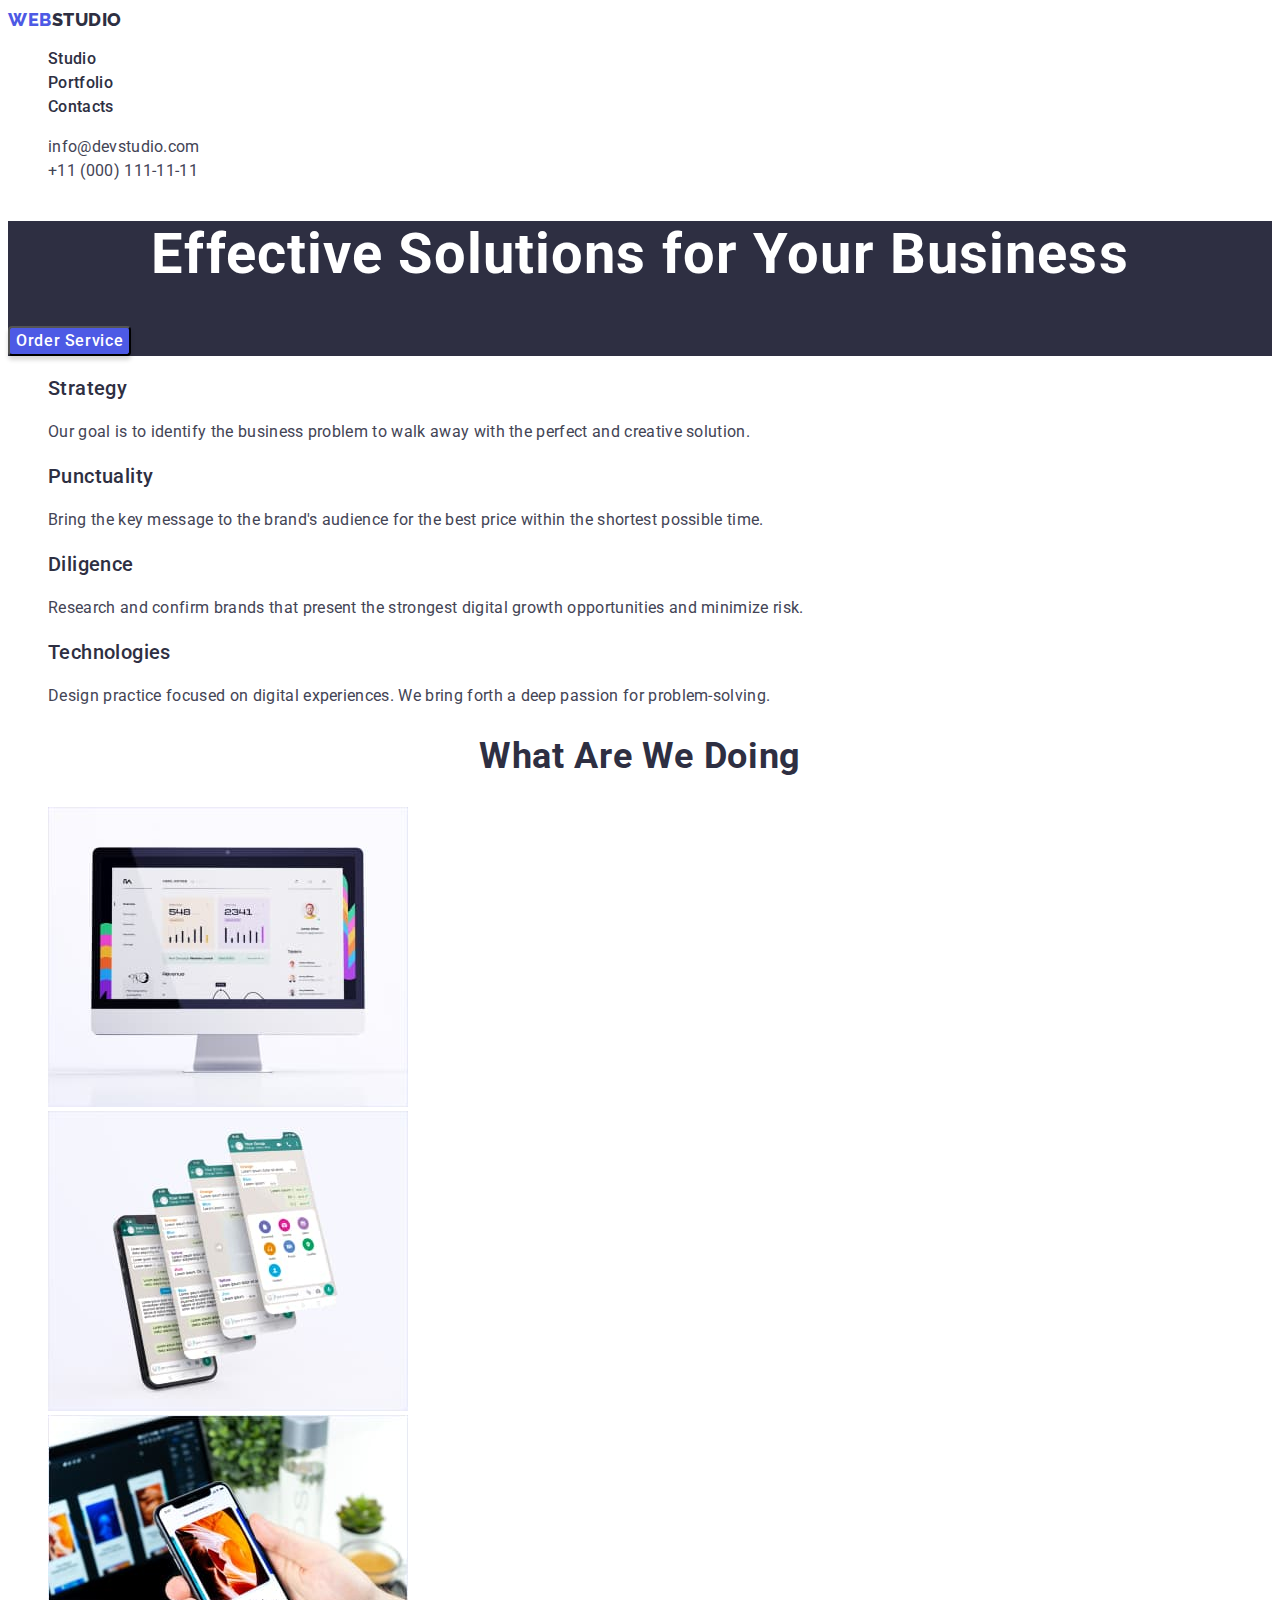
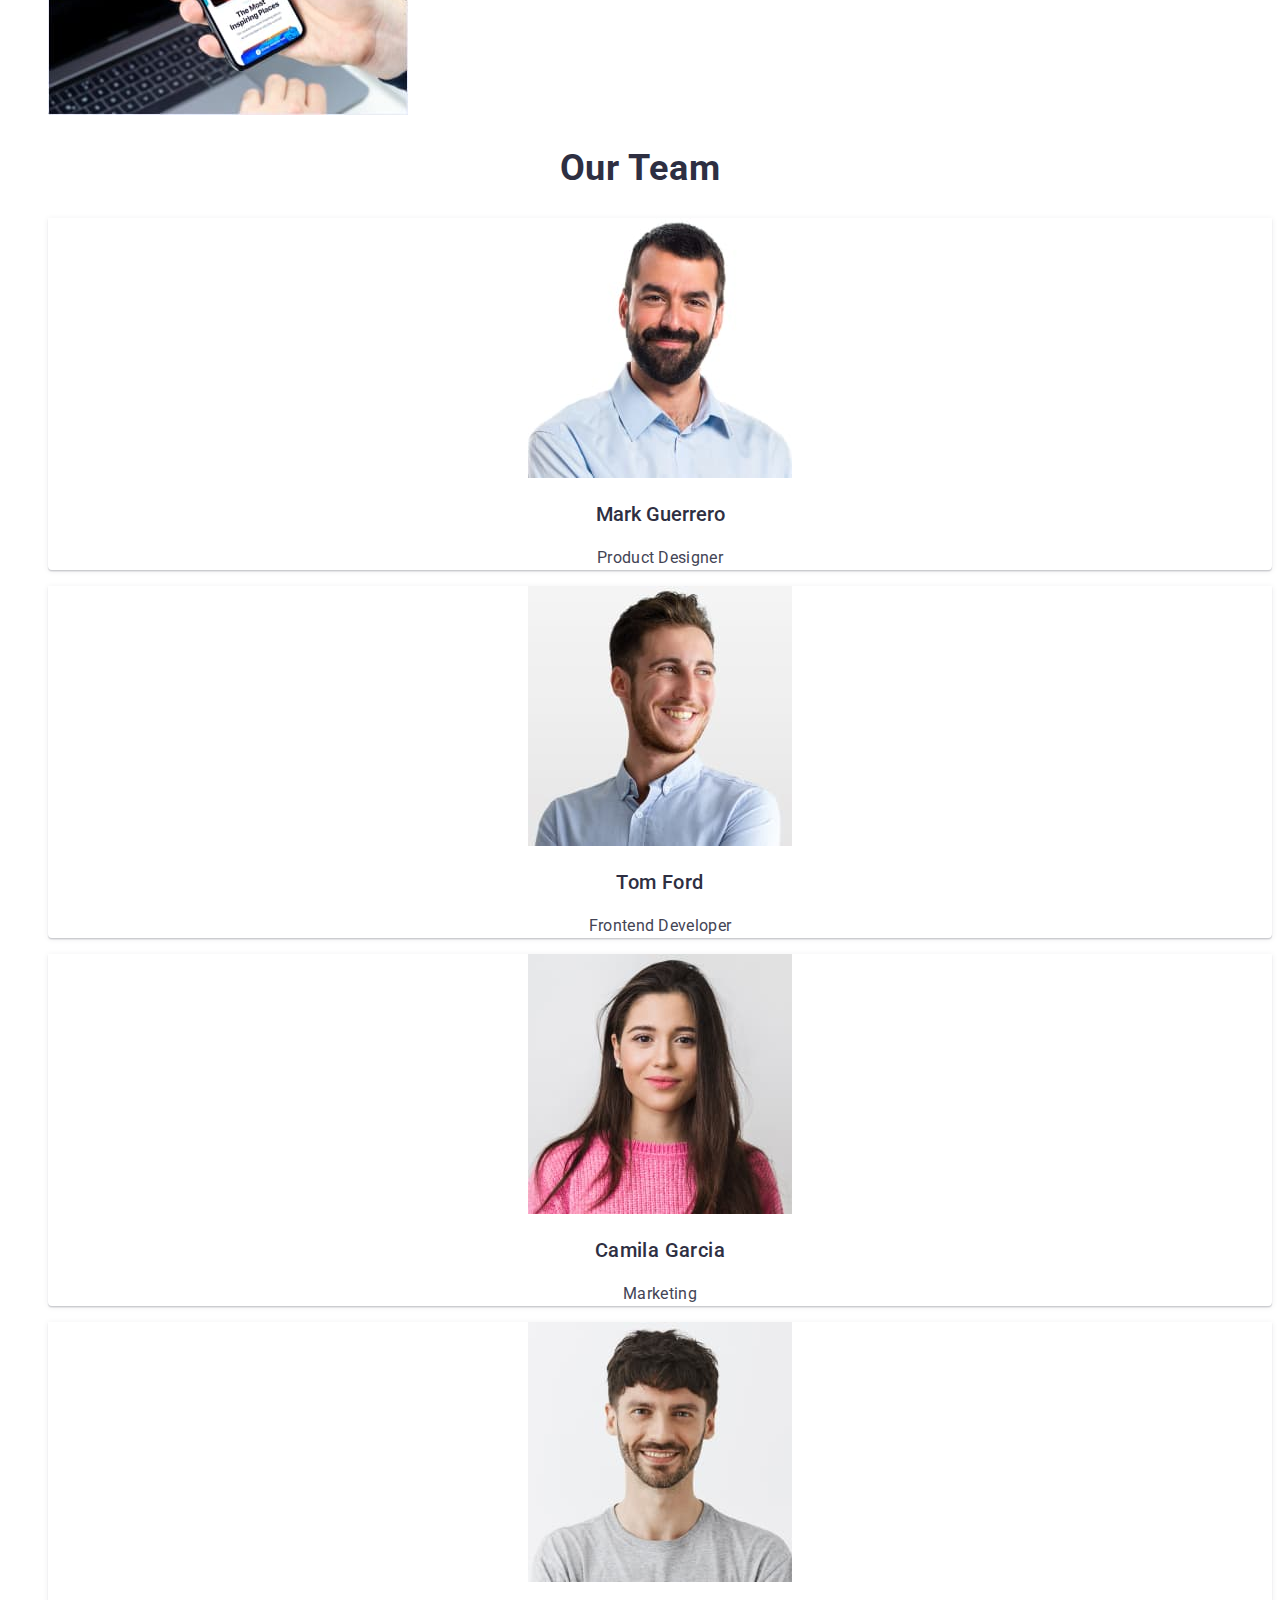
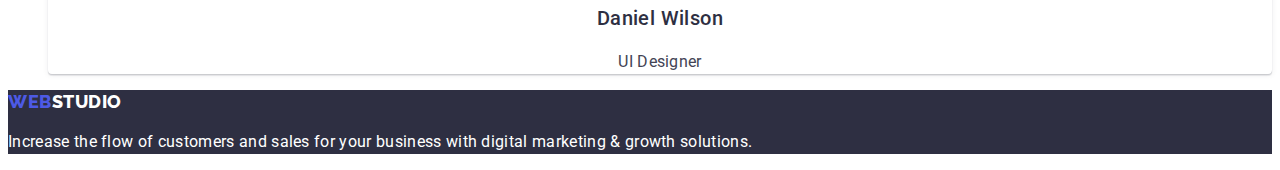
==== index.html @ 8fcc8de2 "Initial commit" ====
<!DOCTYPE html>
<html lang="en">
  <head>
    <meta charset="UTF-8" />
    <meta http-equiv="X-UA-Compatible" content="IE=edge" />
    <meta name="viewport" content="width=device-width, initial-scale=1.0" />
    <title>web-studia</title>
    <link rel="preconnect" href="https://fonts.googleapis.com" />
    <link rel="preconnect" href="https://fonts.gstatic.com" crossorigin />
    <link rel="preconnect" href="https://fonts.googleapis.com" />
    <link rel="preconnect" href="https://fonts.gstatic.com" crossorigin />
    <link
      href="https://fonts.googleapis.com/css2?family=Montserrat:wght@400;700&family=Open+Sans:ital@1&family=Raleway:wght@800&family=Roboto:wght@400;500;700&display=swap"
      rel="stylesheet"
    />
    <link rel="stylesheet" href="./css/styles.css" />
  </head>
  <body>
    <header class="header">
      <nav class="header-navigation">
        <a href="./portfolio.html" class="logo link"
          >Web<span class="second-logo link">Studio</span>
        </a>
        <ul class="header-list list">
          <li class="header-item">
            <a href="" class="header-link link">Studio</a>
          </li>
          <li class="header-item">
            <a href="" class="header-link link">Portfolio</a>
          </li>
          <li class="header-item">
            <a href="" class="header-link link">Contacts</a>
          </li>
        </ul>
      </nav>
      <address class="header-address">
        <ul class="header-list list">
          <li>
            <a href="mailto:info@devstudio.com" class="header-email link"
              >info@devstudio.com</a
            >
          </li>
          <li>
            <a href="tel:+110001111111" class="header-tel link"
              >+11 (000) 111-11-11</a
            >
          </li>
        </ul>
      </address>
    </header>
    <main>
      <!-- Hero-section -->
      <section class="hero">
        <h1 class="hero-efectiv-sol">Effective Solutions for Your Business</h1>
        <button type="button" class="hero-btn">Order Service</button>
      </section>
      <!-- /Hero-section -->

      <!-- Section-about -->
      <section class="about">
        <ul class="about list">
          <li class="about-item">
            <h3 class="about-title">Strategy</h3>
            <p class="about-text">
              Our goal is to identify the business problem to walk away with the
              perfect and creative solution.
            </p>
          </li>
          <li class="about-item">
            <h3 class="about-title">Punctuality</h3>
            <p class="about-text">
              Bring the key message to the brand's audience for the best price
              within the shortest possible time.
            </p>
          </li>
          <li class="about-item">
            <h3 class="about-title">Diligence</h3>
            <p class="about-text">
              Research and confirm brands that present the strongest digital
              growth opportunities and minimize risk.
            </p>
          </li>
          <li class="about-item">
            <h3 class="about-title">Technologies</h3>
            <p class="about-text">
              Design practice focused on digital experiences. We bring forth a
              deep passion for problem-solving.
            </p>
          </li>
        </ul>
      </section>
      <!-- /Section-about -->

      <!-- Section-doing-->
      <section class="section-doing">
        <h2 class="section-doing-doing">What are we doing</h2>
        <ul class="section-doing list">
          <li>
            <img
              src="./images/about-img-1.jpg.jpg"
              alt="site"
              width="360"
              height="300"
            />
          </li>
          <li>
            <img
              src="./images/about-img-3.jpg.jpg"
              alt="what are we doing"
              width="360"
              height="300"
            />
          </li>
          <li>
            <img
              src="./images/about-img-2.jpg.jpg"
              alt="what are we doing"
              width="360"
              height="300"
            />
          </li>
        </ul>
      </section>
      <!-- /Section-doing -->

      <!-- Section-Our team -->
      <section class="Our-team">
        <h2 class="our-tam-team">Our Team</h2>
        <ul class="Our-team list">
          <li class="our-team-background">
            <img
              src="./images/about-img-4.jpg.jpg"
              alt="our team"
              width="264"
            />
            <h3 class="our-team-name-first">Mark Guerrero</h3>
            <p class="our-team-job">Product Designer</p>
          </li>
          <li class="our-team-background">
            <img
              src="./images/about-img-5.jpg.jpg"
              alt="our team"
              width="264"
            />
            <h3 class="our-team-name-sec">Tom Ford</h3>
            <p class="our-team-job">Frontend Developer</p>
          </li>
          <li class="our-team-background">
            <img
              src="./images/about-img-6.jpg.jpg"
              alt="our team"
              width="264"
            />
            <h3 class="our-team-name-third">Camila Garcia</h3>
            <p class="our-team-job">Marketing</p>
          </li>
          <li class="our-team-background">
            <img
              src="./images/about-img-7.jpg.jpg"
              alt="our team"
              width="264"
            />
            <h3 class="our-team-name-vier">Daniel Wilson</h3>
            <p class="our-team-job">UI Designer</p>
          </li>
        </ul>
      </section>
      <!-- /Section-Our team -->
    </main>
    <!-- Section-last -->
    <footer class="section-last">
      <a href="./portfolio.html" class="logo link"
        >Web<span class="second-logoSecc link">Studio</span>
      </a>
      <p class="section-last-last">
        Increase the flow of customers and sales for your business with digital
        marketing & growth solutions.
      </p>
    </footer>
    <!-- /Section-last -->
  </body>
</html>
---- css/styles.css ----
/* @font-face {
  font-family: "Open Sans";
  src: url(../fonts/OpenSans-Regular.ttf);
}
@font-face {
  font-family: "Open Sans Bold";
  src: url(../fonts/OpenSans-Bold.ttf); */
.element.style {
  font-style: normal;
}
body {
  font-family: "Roboto", "Helvetica Neue", "Verdana", "Tahoma", sans-serif;
}
:root {
  --main-title-color: #ffffff;
  --main-title-color2: #434455;
  --main-title-color3: #4d5ae5;
  --main-title-color4: #2e2f42;
  --main-title-color5: #404bbf;
}
.list {
  list-style: none;
}
.link {
  text-decoration: none;
}
/* Header */
.header-address {
  font-style: normal;
}
.header {
}
.header-navigation {
}
.link {
  text-decoration: none;
}
.logo {
  font-family: "Raleway";

  font-weight: 800;
  font-size: 18px;
  line-height: 1.3;
  letter-spacing: 0.03em;
  text-transform: uppercase;

  color: var(--main-title-color3);
}
.second-logo {
  color: var(--main-title-color4);
}

.header-list {
}
.header-item {
}
.header-link {
  font-weight: 500;
  font-size: 16px;
  line-height: 1.5;
  letter-spacing: 0.02em;
  color: var(--main-title-color4);
}
.header-link:hover,
.header-link:focus {
  color: var(--main-title-color3);
}

.header-email {
  font-size: 16px;
  line-height: 1.5;

  letter-spacing: 0.02em;
  color: var(--main-title-color2);
}
.header-tel {
  font-size: 16px;
  line-height: 1.5;

  letter-spacing: 0.02em;

  color: var(--main-title-color2);
}
.header-email:hover,
.header-tel:hover,
.header-email:focus,
.header-tel:focus {
  color: var(--main-title-color3);
}
/* Header */
/* hero*/
.hero {
  background-color: var(--main-title-color4);
}
.hero-efectiv-sol {
  font-size: 56px;
  line-height: 1.2;
  text-align: center;
  letter-spacing: 0.02em;
  color: var(--main-title-color);
}
.hero-btn {
  font-family: "Roboto";
  font-weight: 500;
  font-size: 16px;
  line-height: 1.5;

  align-items: center;
  letter-spacing: 0.04em;
  color: var(--main-title-color);
  background: var(--main-title-color3);
  box-shadow: 0px 4px 4px rgba(0, 0, 0, 0.15);
  border-radius: 4px;
}
.hero-btn:focus,
.hero-btn:hover {
  color: var(--main-title-color5);
}
/* section about */
.about {
  list-style: none;
}
.about-hidden {
}
.about-list {
}
.about-item {
}
.about-title {
  font-weight: 500;
  font-size: 20px;
  line-height: 1.2;
  letter-spacing: 0.02em;
  color: var(--main-title-color4);
}
.about-text {
  font-size: 16px;
  line-height: 1.5;
  letter-spacing: 0.02em;
  color: var(--main-title-color2);
}
/*section about*/
/* section doing */
.section-doing {
}
.section-doing-doing {
  text-align: center;
  font-size: 36px;
  line-height: 1.1;
  letter-spacing: 0.02em;
  color: var(--main-title-color4);
  text-transform: capitalize;
}

/* section doing */

/* section Our team */
.Our-team {
}
.our-team-background {
  text-align: center;
  background-color: var(--main-title-color);
  background: var(--main-title-color);
  box-shadow: 0px 1px 6px rgba(46, 47, 66, 0.08),
    0px 1px 1px rgba(46, 47, 66, 0.16), 0px 2px 1px rgba(46, 47, 66, 0.08);
  border-radius: 0px 0px 4px 4px;
}
.our-tam-team {
  text-align: center;
  font-size: 36px;
  line-height: 1.1;
  letter-spacing: 0.02em;
  text-transform: capitalize;

  color: var(--main-title-color4);
}
.our-team-name-sec {
  font-weight: 500;
  font-size: 20px;
  line-height: 1.2;
  letter-spacing: 0.02em;
  color: var(--main-title-color4);
}
.our-team-name-third {
  font-weight: 500;
  font-size: 20px;
  line-height: 1.2;
  letter-spacing: 0.02em;
  color: var(--main-title-color4);
}
.our-team-name-vier {
  font-weight: 500;
  font-size: 20px;
  line-height: 1.2;
  letter-spacing: 0.02em;
  color: var(--main-title-color4);
}

.our-team-name-first {
  font-weight: 500;
  font-size: 20px;
  line-height: 1.2;
  color: var(--main-title-color4);
}
.our-team-job {
  font-size: 16px;
  line-height: 1.5;
  letter-spacing: 0.02em;

  color: var(--main-title-color2);
}
/* sectoin Our team */

/* section last */
.section-last {
  background-color: var(--main-title-color4);
}

.section-last-last {
  font-size: 16px;
  line-height: 1.5;

  letter-spacing: 0.02em;

  color: var(--main-title-color);
}
.logoSec {
  font-weight: 800;
  font-size: 18px;
  line-height: 1.17;
  letter-spacing: 0.03em;
  text-transform: uppercase;
  color: var(--main-title-color3);
}

.link {
  text-decoration: none;
}
.second-logoSecc {
  color: var(--main-title-color);
}
/* section last */

/* 2 етап */
.element.style {
  font-style: normal;
}

.link2 {
  text-decoration: none;
}
.list2 {
  list-style: none;
}

/* Header */
.logovier {
  font-family: "Raleway";
  font-weight: 800;
  font-size: 18px;
  line-height: 1.3;
  letter-spacing: 0.03em;
  text-transform: uppercase;
  list-style: none;
  text-decoration: none;
  font-style: normal;

  color: var(--main-title-color3);
}
.header-address {
  font-style: normal;
}
.second-logovier {
  color: var(--main-title-color4);
}

.header-navigationsec {
}

.header-item2 {
}
.header-link2 {
  font-style: normal;
  font-weight: 500;
  font-size: 16px;
  line-height: 1.5;
  color: var(--main-title-color2);
}
.header-link2:hover,
.header-link2:focus {
  color: var(--main-title-color3);
}

.header-emaill {
  font-size: 16px;
  line-height: 1.5;
  color: var(--main-title-color4);
  letter-spacing: 0.02em;
}
.header-emaill:hover,
.header-tell:hover,
.header-emaill:focus,
.header-tell:focus {
  color: var(--main-title-color5);
}
.header-tell {
  font-size: 16px;
  line-height: 1.5;

  letter-spacing: 0.02em;

  color: var(--main-title-color2);
}
.header-emaill:hover,
.header-emaill:focus,
.header-tell:hover,
.header-tell:focus {
  color: var(--main-title-color3);
}

/* Section menu Nav */
.portfolio-menu-Nav-2 {
}
.portfolio-navigation {
}

.portfolio-menu-list {
  font-style: normal;
  font-weight: 500;
  font-size: 16px;
  line-height: 1.5;
  background-color: var(--main-title-color3);
  color: var(--main-title-color);
}
.portfolio-menu-list2 {
  font-style: normal;
  font-weight: 500;
  font-size: 16px;
  line-height: 1.5;
  color: var(--main-title-color3);
}

/* Project */

.Project {
}
.Project-list2 {
  list-style: none;
}
.Project-title {
  font-weight: 500;
  font-size: 20px;
  line-height: 1.2;
  color: var(--main-title-color2);
}
.Project-text {
  font-weight: 400;
  font-size: 16px;
  line-height: 1.5;
  color: var(--main-title-color4);
}
/* /Project */

/* Logo and Text */

.Logo {
  background-color: var(--main-title-color4);
}
.Logo-link {
  font-family: "Raleway";
  font-style: normal;
  text-transform: uppercase;
  list-style: none;
  text-decoration: none;
  font-weight: 800;
  font-size: 18px;
  line-height: 1.17;
  color: var(--main-title-color3);
}
.second-Logo {
  color: var(--main-title-color);
}
.link {
}
.Text {
  font-style: normal;

  font-size: 16px;
  line-height: 1.5;
  color: var(--main-title-color);
}

/* /Logo and Text */
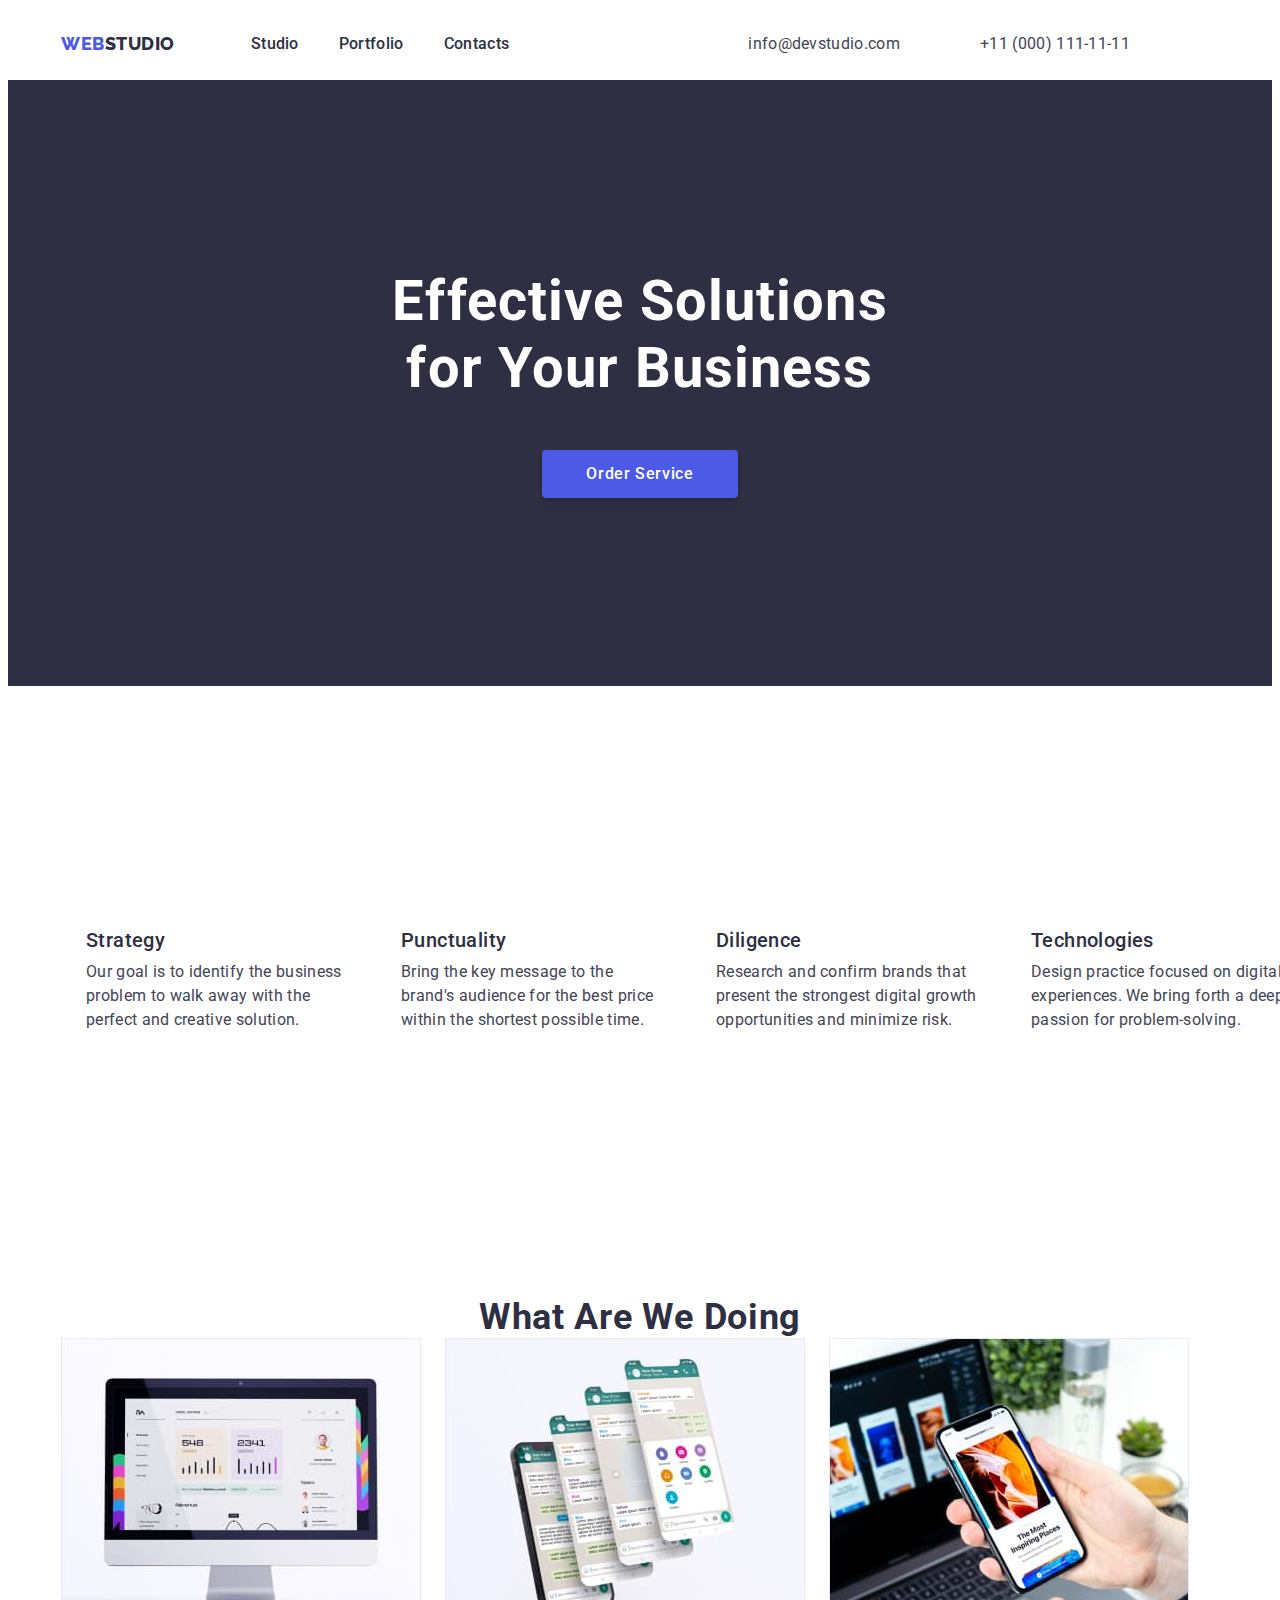
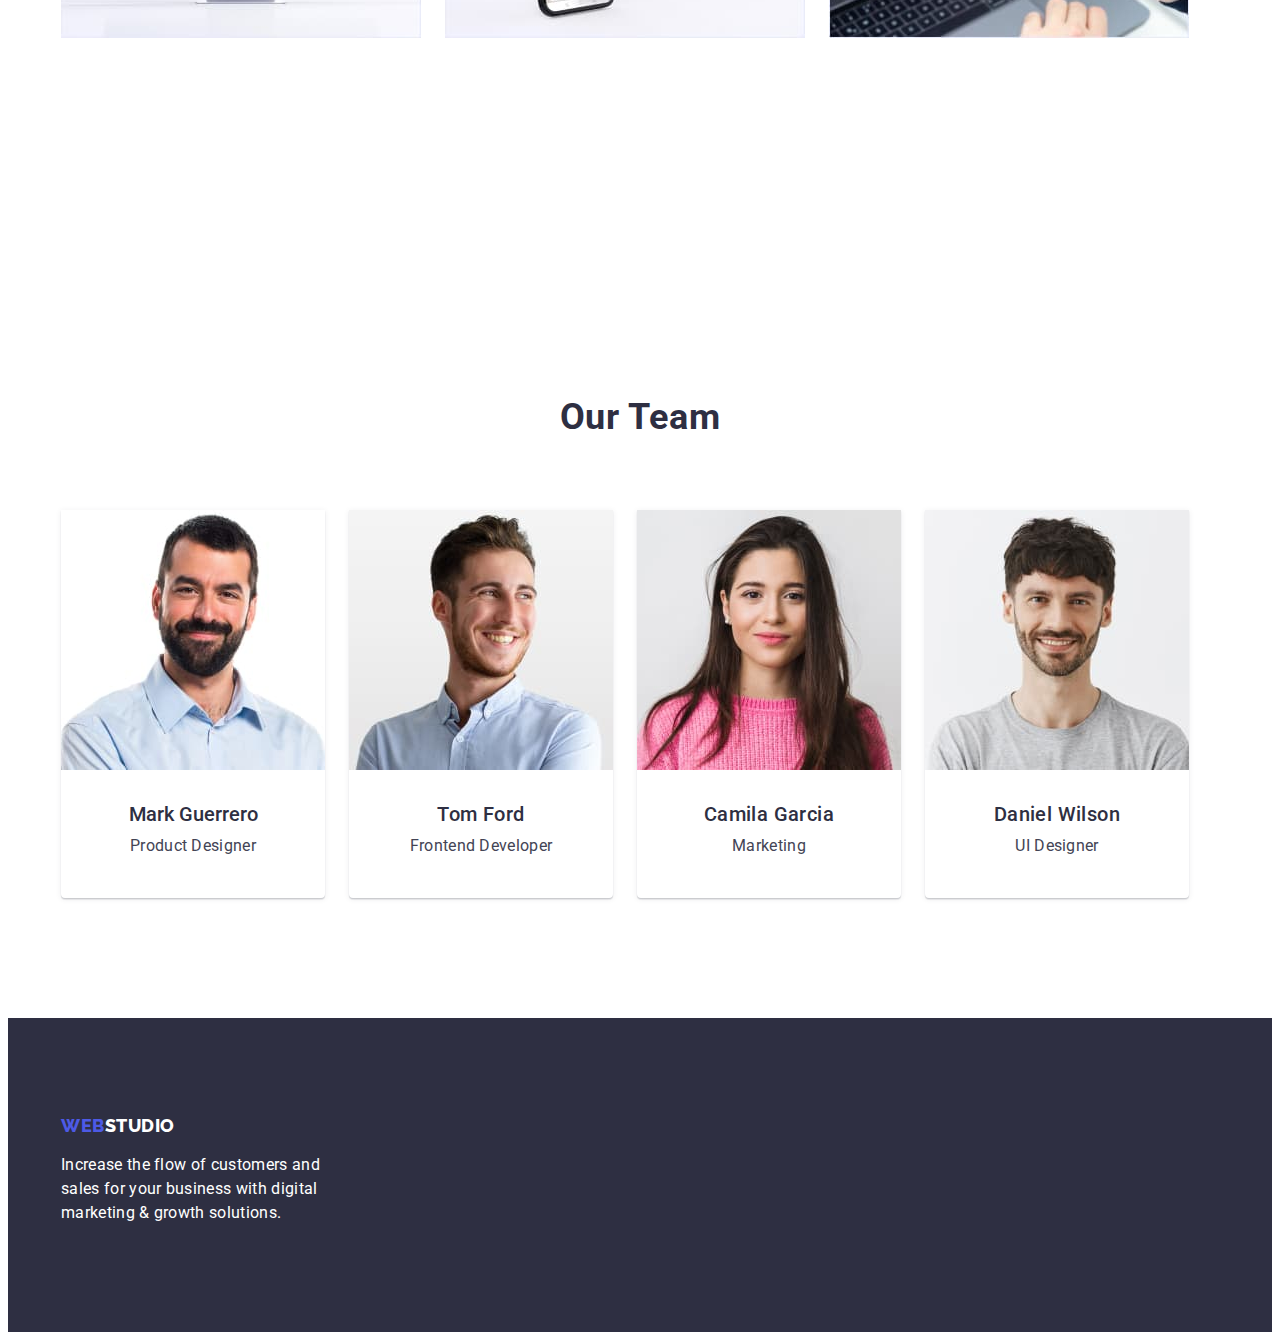
==== commit c3814169: "need to end" ====
--- a/index.html
+++ b/index.html
@@ -5,6 +5,14 @@
     <meta http-equiv="X-UA-Compatible" content="IE=edge" />
     <meta name="viewport" content="width=device-width, initial-scale=1.0" />
     <title>web-studia</title>
+
+    <link
+      rel="stylesheet"
+      href="https://cdnjs.cloudflare.com/ajax/libs/modern-normalize/1.1.0/modern-normalize.min.css"
+      integrity="sha512-wpPYUAdjBVSE4KJnH1VR1HeZfpl1ub8YT/NKx4PuQ5NmX2tKuGu6U/JRp5y+Y8XG2tV+wKQpNHVUX03MfMFn9Q=="
+      crossorigin="anonymous"
+      referrerpolicy="no-referrer"
+    />
     <link rel="preconnect" href="https://fonts.googleapis.com" />
     <link rel="preconnect" href="https://fonts.gstatic.com" crossorigin />
     <link rel="preconnect" href="https://fonts.googleapis.com" />
@@ -17,165 +25,187 @@
   </head>
   <body>
     <header class="header">
-      <nav class="header-navigation">
-        <a href="./portfolio.html" class="logo link"
-          >Web<span class="second-logo link">Studio</span>
-        </a>
-        <ul class="header-list list">
-          <li class="header-item">
-            <a href="" class="header-link link">Studio</a>
-          </li>
-          <li class="header-item">
-            <a href="" class="header-link link">Portfolio</a>
-          </li>
-          <li class="header-item">
-            <a href="" class="header-link link">Contacts</a>
-          </li>
-        </ul>
-      </nav>
-      <address class="header-address">
-        <ul class="header-list list">
-          <li>
-            <a href="mailto:info@devstudio.com" class="header-email link"
-              >info@devstudio.com</a
-            >
-          </li>
-          <li>
-            <a href="tel:+110001111111" class="header-tel link"
-              >+11 (000) 111-11-11</a
-            >
-          </li>
-        </ul>
-      </address>
+      <div class="container header-container">
+        <nav class="header-navigation">
+          <a href="./portfolio.html" class="logo link"
+            >Web<span class="second-logo link">Studio</span>
+          </a>
+          <ul class="header-list list">
+            <li class="header-item">
+              <a href="" class="header-link link">Studio</a>
+            </li>
+            <li class="header-item">
+              <a href="" class="header-link link">Portfolio</a>
+            </li>
+            <li class="header-item">
+              <a href="" class="header-link link">Contacts</a>
+            </li>
+          </ul>
+        </nav>
+        <address class="header-address">
+          <ul class="header-list list">
+            <li>
+              <a href="mailto:info@devstudio.com" class="header-email link"
+                >info@devstudio.com</a
+              >
+            </li>
+            <li>
+              <a href="tel:+110001111111" class="header-tel link"
+                >+11 (000) 111-11-11</a
+              >
+            </li>
+          </ul>
+        </address>
+      </div>
     </header>
     <main>
       <!-- Hero-section -->
       <section class="hero">
-        <h1 class="hero-efectiv-sol">Effective Solutions for Your Business</h1>
-        <button type="button" class="hero-btn">Order Service</button>
+        <div class="container">
+          <h1 class="hero-efectiv-sol">
+            Effective Solutions for Your Business
+          </h1>
+          <button type="button" class="hero-btn">Order Service</button>
+        </div>
       </section>
       <!-- /Hero-section -->
 
       <!-- Section-about -->
       <section class="about">
-        <ul class="about list">
-          <li class="about-item">
-            <h3 class="about-title">Strategy</h3>
-            <p class="about-text">
-              Our goal is to identify the business problem to walk away with the
-              perfect and creative solution.
-            </p>
-          </li>
-          <li class="about-item">
-            <h3 class="about-title">Punctuality</h3>
-            <p class="about-text">
-              Bring the key message to the brand's audience for the best price
-              within the shortest possible time.
-            </p>
-          </li>
-          <li class="about-item">
-            <h3 class="about-title">Diligence</h3>
-            <p class="about-text">
-              Research and confirm brands that present the strongest digital
-              growth opportunities and minimize risk.
-            </p>
-          </li>
-          <li class="about-item">
-            <h3 class="about-title">Technologies</h3>
-            <p class="about-text">
-              Design practice focused on digital experiences. We bring forth a
-              deep passion for problem-solving.
-            </p>
-          </li>
-        </ul>
+        <div class="container">
+          <ul class="about list">
+            <li class="about-item">
+              <h3 class="about-title">Strategy</h3>
+              <p class="about-text">
+                Our goal is to identify the business problem to walk away with
+                the perfect and creative solution.
+              </p>
+            </li>
+            <li class="about-item">
+              <h3 class="about-title">Punctuality</h3>
+              <p class="about-text">
+                Bring the key message to the brand's audience for the best price
+                within the shortest possible time.
+              </p>
+            </li>
+            <li class="about-item">
+              <h3 class="about-title">Diligence</h3>
+              <p class="about-text">
+                Research and confirm brands that present the strongest digital
+                growth opportunities and minimize risk.
+              </p>
+            </li>
+            <li class="about-item">
+              <h3 class="about-title">Technologies</h3>
+              <p class="about-text">
+                Design practice focused on digital experiences. We bring forth a
+                deep passion for problem-solving.
+              </p>
+            </li>
+          </ul>
+        </div>
       </section>
       <!-- /Section-about -->
 
       <!-- Section-doing-->
       <section class="section-doing">
-        <h2 class="section-doing-doing">What are we doing</h2>
-        <ul class="section-doing list">
-          <li>
-            <img
-              src="./images/about-img-1.jpg.jpg"
-              alt="site"
-              width="360"
-              height="300"
-            />
-          </li>
-          <li>
-            <img
-              src="./images/about-img-3.jpg.jpg"
-              alt="what are we doing"
-              width="360"
-              height="300"
-            />
-          </li>
-          <li>
-            <img
-              src="./images/about-img-2.jpg.jpg"
-              alt="what are we doing"
-              width="360"
-              height="300"
-            />
-          </li>
-        </ul>
+        <div class="container">
+          <h2 class="section-doing-doing">What are we doing</h2>
+          <ul class="section-doing list">
+            <li>
+              <img
+                src="./images/about-img-1.jpg.jpg"
+                alt="site"
+                width="360"
+                height="300"
+              />
+            </li>
+            <li>
+              <img
+                src="./images/about-img-3.jpg.jpg"
+                alt="what are we doing"
+                width="360"
+                height="300"
+              />
+            </li>
+            <li>
+              <img
+                src="./images/about-img-2.jpg.jpg"
+                alt="what are we doing"
+                width="360"
+                height="300"
+              />
+            </li>
+          </ul>
+        </div>
       </section>
       <!-- /Section-doing -->
 
       <!-- Section-Our team -->
       <section class="Our-team">
-        <h2 class="our-tam-team">Our Team</h2>
-        <ul class="Our-team list">
-          <li class="our-team-background">
-            <img
-              src="./images/about-img-4.jpg.jpg"
-              alt="our team"
-              width="264"
-            />
-            <h3 class="our-team-name-first">Mark Guerrero</h3>
-            <p class="our-team-job">Product Designer</p>
-          </li>
-          <li class="our-team-background">
-            <img
-              src="./images/about-img-5.jpg.jpg"
-              alt="our team"
-              width="264"
-            />
-            <h3 class="our-team-name-sec">Tom Ford</h3>
-            <p class="our-team-job">Frontend Developer</p>
-          </li>
-          <li class="our-team-background">
-            <img
-              src="./images/about-img-6.jpg.jpg"
-              alt="our team"
-              width="264"
-            />
-            <h3 class="our-team-name-third">Camila Garcia</h3>
-            <p class="our-team-job">Marketing</p>
-          </li>
-          <li class="our-team-background">
-            <img
-              src="./images/about-img-7.jpg.jpg"
-              alt="our team"
-              width="264"
-            />
-            <h3 class="our-team-name-vier">Daniel Wilson</h3>
-            <p class="our-team-job">UI Designer</p>
-          </li>
-        </ul>
+        <div class="container">
+          <h2 class="our-tam-team">Our Team</h2>
+          <ul class="Our-team-list list">
+            <li class="our-team-background">
+              <img
+                src="./images/about-img-4.jpg.jpg"
+                alt="our team"
+                width="264"
+              />
+              <div class="our-team-sizes">
+                <h3 class="our-team-name-first">Mark Guerrero</h3>
+                <p class="our-team-job">Product Designer</p>
+              </div>
+            </li>
+            <li class="our-team-background">
+              <img
+                src="./images/about-img-5.jpg.jpg"
+                alt="our team"
+                width="264"
+              />
+              <div class="our-team-sizes">
+                <h3 class="our-team-name-sec">Tom Ford</h3>
+                <p class="our-team-job">Frontend Developer</p>
+              </div>
+            </li>
+            <li class="our-team-background">
+              <img
+                src="./images/about-img-6.jpg.jpg"
+                alt="our team"
+                width="264"
+              />
+              <div class="our-team-sizes">
+                <h3 class="our-team-name-third">Camila Garcia</h3>
+                <p class="our-team-job">Marketing</p>
+              </div>
+            </li>
+            <li class="our-team-background">
+              <img
+                src="./images/about-img-7.jpg.jpg"
+                alt="our team"
+                width="264"
+              />
+              <div class="our-team-sizes">
+                <h3 class="our-team-name-vier">Daniel Wilson</h3>
+                <p class="our-team-job">UI Designer</p>
+              </div>
+            </li>
+          </ul>
+        </div>
       </section>
       <!-- /Section-Our team -->
     </main>
     <!-- Section-last -->
     <footer class="section-last">
-      <a href="./portfolio.html" class="logo link"
-        >Web<span class="second-logoSecc link">Studio</span>
-      </a>
-      <p class="section-last-last">
-        Increase the flow of customers and sales for your business with digital
-        marketing & growth solutions.
-      </p>
+      <div class="container">
+        <a href="./portfolio.html" class="logo link"
+          >Web<span class="second-logoSecc link">Studio</span>
+        </a>
+        <p class="section-last-last">
+          Increase the flow of customers and sales for your business with
+          digital marketing & growth solutions.
+        </p>
+      </div>
     </footer>
     <!-- /Section-last -->
   </body>
--- a/css/styles.css
+++ b/css/styles.css
@@ -18,6 +18,29 @@
   --main-title-color4: #2e2f42;
   --main-title-color5: #404bbf;
 }
+img {
+  display: block;
+}
+h1,
+h2,
+h3,
+h4,
+h5,
+h6,
+p {
+  margin: 0;
+}
+ul {
+  margin: 0;
+  padding: 0;
+}
+.container {
+  width: 1158px;
+  margin-left: auto;
+  padding-left: 15px;
+  padding-right: 15px;
+  margin-right: auto;
+}
 .list {
   list-style: none;
 }
@@ -26,18 +49,25 @@
 }
 /* Header */
 .header-address {
+  margin: 0 auto;
   font-style: normal;
 }
 .header {
+  padding: 24px 0;
+}
+.header-container {
+  display: flex;
+  align-items: center;
 }
 .header-navigation {
+  display: flex;
+  align-items: center;
 }
 .link {
   text-decoration: none;
 }
 .logo {
   font-family: "Raleway";
-
   font-weight: 800;
   font-size: 18px;
   line-height: 1.3;
@@ -47,10 +77,13 @@
   color: var(--main-title-color3);
 }
 .second-logo {
+  margin-right: 76px;
   color: var(--main-title-color4);
 }
 
 .header-list {
+  gap: 40px;
+  display: flex;
 }
 .header-item {
 }
@@ -67,6 +100,7 @@
 }
 
 .header-email {
+  margin-right: 40px;
   font-size: 16px;
   line-height: 1.5;
 
@@ -74,6 +108,7 @@
   color: var(--main-title-color2);
 }
 .header-tel {
+  position: absolute;
   font-size: 16px;
   line-height: 1.5;
 
@@ -90,9 +125,15 @@
 /* Header */
 /* hero*/
 .hero {
+  padding-top: 188px;
+  padding-bottom: 188px;
   background-color: var(--main-title-color4);
 }
 .hero-efectiv-sol {
+  margin: 0 auto;
+  width: 496px;
+  margin-bottom: 48px;
+  text-align: left;
   font-size: 56px;
   line-height: 1.2;
   text-align: center;
@@ -100,11 +141,20 @@
   color: var(--main-title-color);
 }
 .hero-btn {
+  margin-left: auto;
+  margin-right: auto;
+  min-width: 196px;
+  border: transparent;
+  border-radius: 4px;
+  padding: 12px 20px;
+  margin: 0 auto;
+  display: block;
+  border-radius: 4px;
+  cursor: pointer;
   font-family: "Roboto";
   font-weight: 500;
   font-size: 16px;
   line-height: 1.5;
-
   align-items: center;
   letter-spacing: 0.04em;
   color: var(--main-title-color);
@@ -118,6 +168,10 @@
 }
 /* section about */
 .about {
+  display: flex;
+  gap: 24px;
+  padding-top: 120px;
+  padding-bottom: 120px;
   list-style: none;
 }
 .about-hidden {
@@ -125,6 +179,11 @@
 .about-list {
 }
 .about-item {
+  display: flex;
+  flex-direction: column;
+  align-items: flex-start;
+  flex-basis: calc(100% / 4);
+  margin-left: 24px;
 }
 .about-title {
   font-weight: 500;
@@ -134,6 +193,9 @@
   color: var(--main-title-color4);
 }
 .about-text {
+  margin-top: 8px;
+  margin-bottom: 24px;
+  width: 267px;
   font-size: 16px;
   line-height: 1.5;
   letter-spacing: 0.02em;
@@ -142,8 +204,14 @@
 /*section about*/
 /* section doing */
 .section-doing {
+  padding-top: 0;
+  flex-wrap: wrap;
+  display: flex;
+  gap: 24px;
+  padding-bottom: 120px;
 }
 .section-doing-doing {
+  margin: 0 auto;
   text-align: center;
   font-size: 36px;
   line-height: 1.1;
@@ -156,6 +224,18 @@
 
 /* section Our team */
 .Our-team {
+  padding-top: 120px;
+  padding-bottom: 120px;
+}
+.our-team-sizes {
+  padding-top: 32px;
+  padding-bottom: 32px;
+}
+.Our-team-list {
+  margin: 0 auto;
+  text-align: center;
+  display: flex;
+  gap: 24px;
 }
 .our-team-background {
   text-align: center;
@@ -166,6 +246,8 @@
   border-radius: 0px 0px 4px 4px;
 }
 .our-tam-team {
+  padding-bottom: 72px;
+  margin: 0 auto;
   text-align: center;
   font-size: 36px;
   line-height: 1.1;
@@ -175,6 +257,7 @@
   color: var(--main-title-color4);
 }
 .our-team-name-sec {
+  margin-bottom: 8px;
   font-weight: 500;
   font-size: 20px;
   line-height: 1.2;
@@ -182,6 +265,7 @@
   color: var(--main-title-color4);
 }
 .our-team-name-third {
+  margin-bottom: 8px;
   font-weight: 500;
   font-size: 20px;
   line-height: 1.2;
@@ -189,6 +273,7 @@
   color: var(--main-title-color4);
 }
 .our-team-name-vier {
+  margin-bottom: 8px;
   font-weight: 500;
   font-size: 20px;
   line-height: 1.2;
@@ -197,12 +282,15 @@
 }
 
 .our-team-name-first {
+  margin-bottom: 8px;
+  margin-bottom: 8px;
   font-weight: 500;
   font-size: 20px;
   line-height: 1.2;
   color: var(--main-title-color4);
 }
 .our-team-job {
+  margin-bottom: 8px;
   font-size: 16px;
   line-height: 1.5;
   letter-spacing: 0.02em;
@@ -213,18 +301,22 @@
 
 /* section last */
 .section-last {
+  padding-top: 96px;
+  padding-bottom: 107px;
+
   background-color: var(--main-title-color4);
 }
 
 .section-last-last {
-  font-size: 16px;
-  line-height: 1.5;
-
-  letter-spacing: 0.02em;
-
+  margin-top: 16px;
+  width: 264px;
+  font-size: 16px;
+  line-height: 1.5;
+  letter-spacing: 0.02em;
   color: var(--main-title-color);
 }
 .logoSec {
+  margin-bottom: 16px;
   font-weight: 800;
   font-size: 18px;
   line-height: 1.17;
@@ -237,6 +329,8 @@
   text-decoration: none;
 }
 .second-logoSecc {
+  margin-bottom: 16px;
+
   color: var(--main-title-color);
 }
 /* section last */
@@ -254,6 +348,10 @@
 }
 
 /* Header */
+.Header-address {
+  font-style: normal;
+  margin: 0 auto;
+}
 .logovier {
   font-family: "Raleway";
   font-weight: 800;
@@ -267,23 +365,35 @@
 
   color: var(--main-title-color3);
 }
+.Header {
+  padding: 24px 0;
+}
 .header-address {
   font-style: normal;
 }
 .second-logovier {
-  color: var(--main-title-color4);
-}
-
-.header-navigationsec {
-}
-
-.header-item2 {
-}
+  margin-right: 76px;
+  color: var(--main-title-color4);
+}
+.Header-container {
+  display: flex;
+  align-items: center;
+}
+.header-navigation-sec {
+  display: flex;
+  align-items: center;
+}
+
+.header-list {
+  gap: 40px;
+  display: flex;
+}
+
 .header-link2 {
-  font-style: normal;
-  font-weight: 500;
-  font-size: 16px;
-  line-height: 1.5;
+  font-weight: 500;
+  font-size: 16px;
+  line-height: 1.5;
+  letter-spacing: 0.02em;
   color: var(--main-title-color2);
 }
 .header-link2:hover,
@@ -292,6 +402,7 @@
 }
 
 .header-emaill {
+  margin-bottom: 40px;
   font-size: 16px;
   line-height: 1.5;
   color: var(--main-title-color4);
@@ -322,9 +433,23 @@
 .portfolio-menu-Nav-2 {
 }
 .portfolio-navigation {
+  display: flex;
+  gap: 24px;
+  justify-content: center;
+  padding-top: 96px;
+  padding-bottom: 72px;
 }
 
 .portfolio-menu-list {
+  cursor: pointer;
+  margin-left: auto;
+  margin-right: auto;
+  border: transparent;
+  border-radius: 4px;
+  padding-left: 24px;
+  padding-right: 24px;
+  padding-top: 12px;
+  padding-bottom: 12px;
   font-style: normal;
   font-weight: 500;
   font-size: 16px;
@@ -333,19 +458,46 @@
   color: var(--main-title-color);
 }
 .portfolio-menu-list2 {
-  font-style: normal;
-  font-weight: 500;
-  font-size: 16px;
-  line-height: 1.5;
-  color: var(--main-title-color3);
+  padding-left: 24px;
+  padding-right: 24px;
+  padding-top: 12px;
+  padding-bottom: 12px;
+  margin-left: auto;
+  margin-right: auto;
+  border: transparent;
+  border-radius: 4px;
+  font-style: normal;
+  font-weight: 500;
+  font-size: 16px;
+  line-height: 1.5;
+  color: var(--main-title-color3);
+  cursor: pointer;
+  letter-spacing: 0.04em;
 }
 
 /* Project */
 
+.Project-list-2 {
+}
+.Project-list2 {
+}
+.about {
+  box-sizing: border-box;
+  border: 1px solid white;
+}
+
 .Project {
 }
-.Project-list2 {
+.project-iteam2 {
+  flex-wrap: wrap;
+  gap: 24px;
+  display: flex;
   list-style: none;
+  box-sizing: border-box;
+  max-width: 100%;
+  height: auto;
+  padding: 0;
+  margin-bottom: 48px;
 }
 .Project-title {
   font-weight: 500;
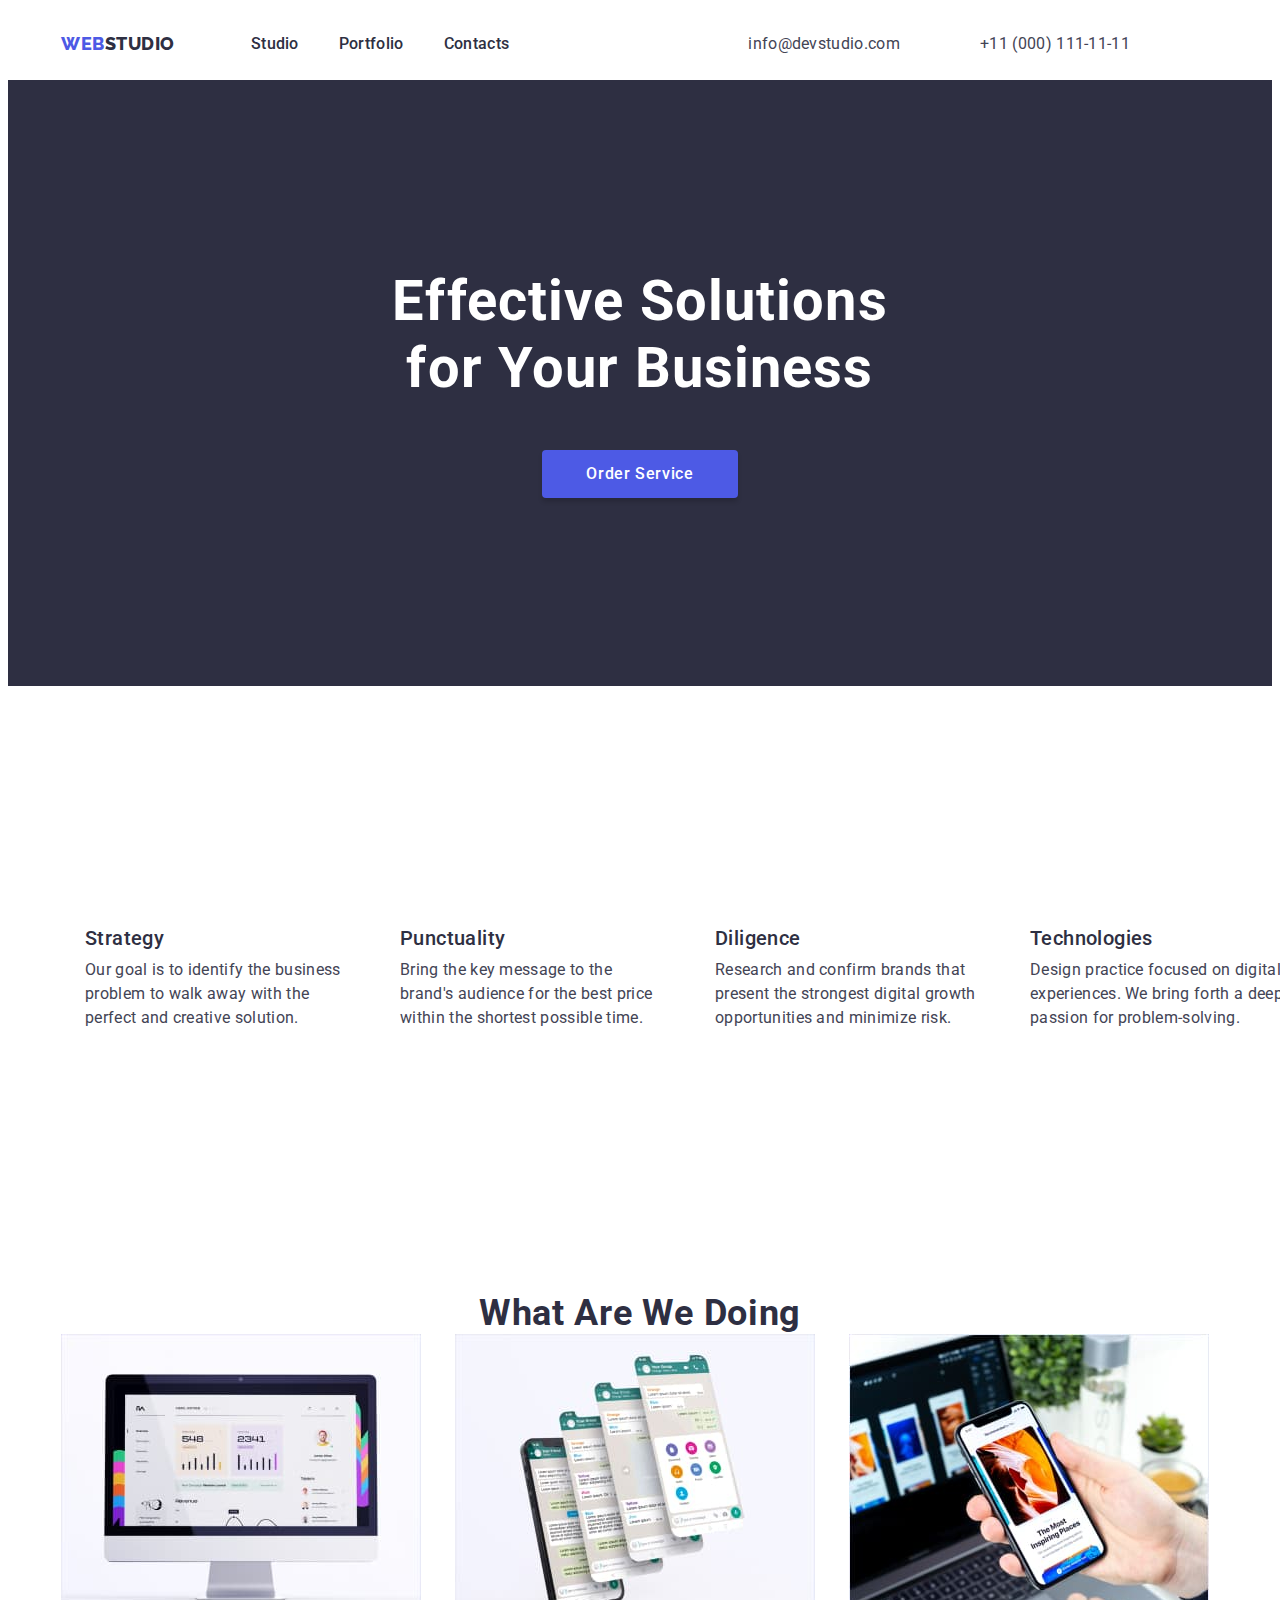
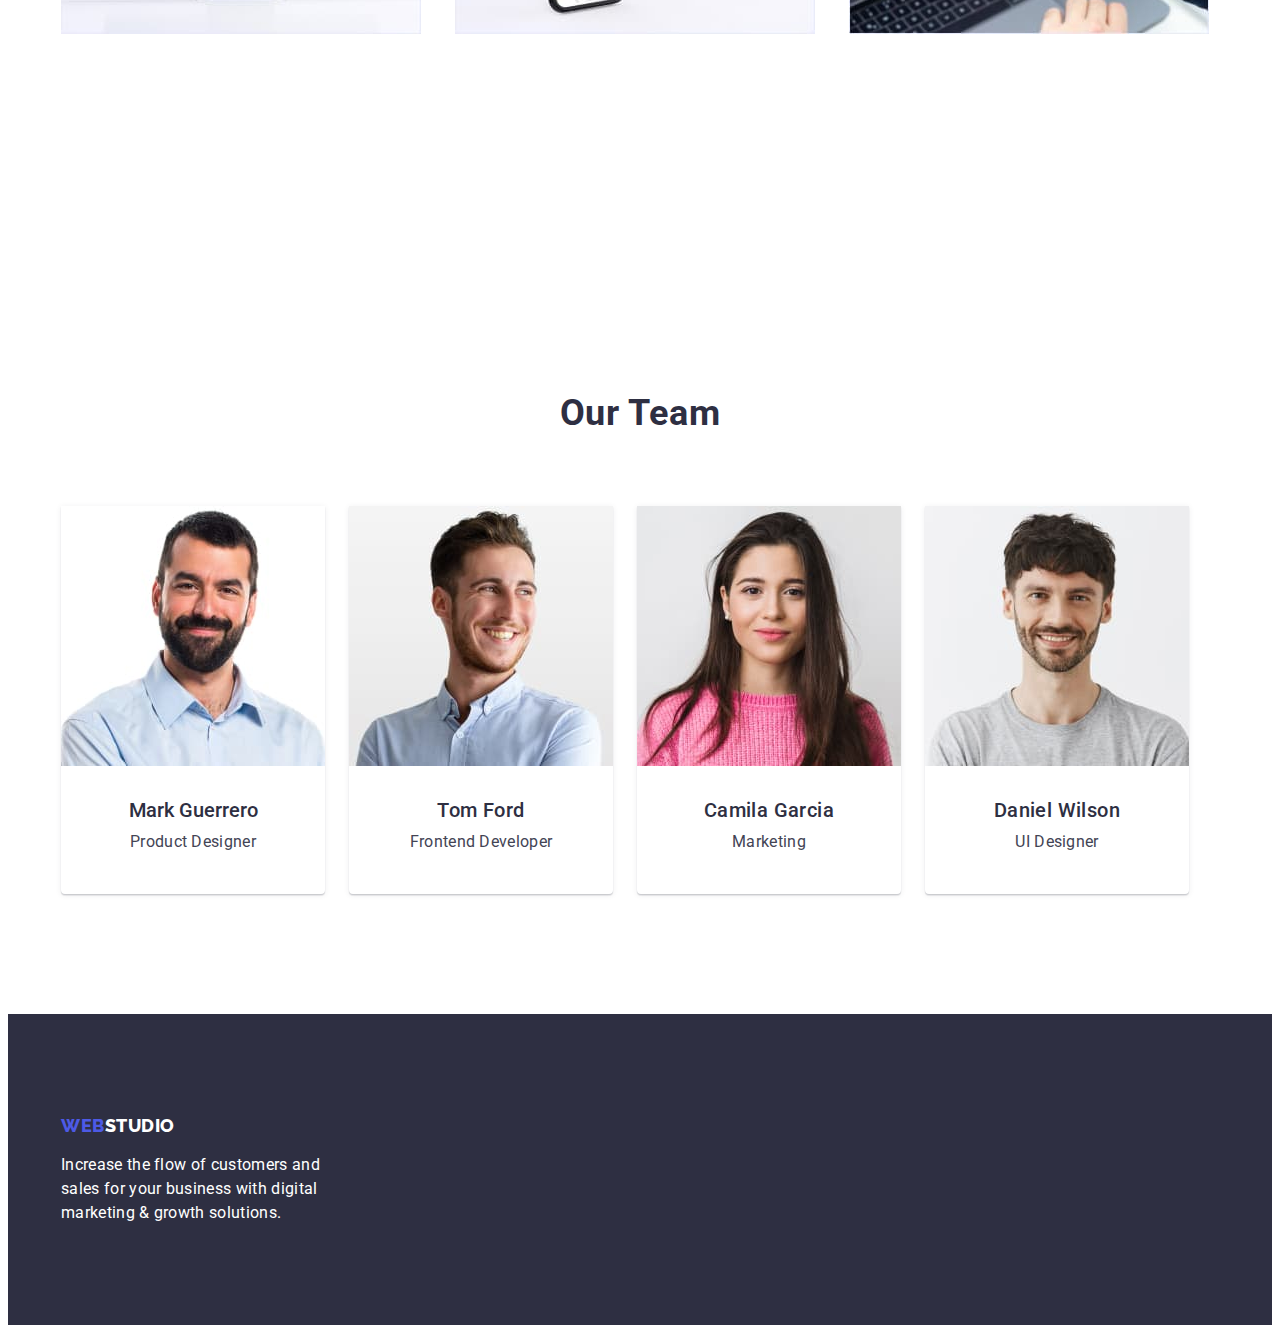
==== commit e6c3e171: "i think mi end 3th hm" ====
--- a/index.html
+++ b/index.html
@@ -112,7 +112,7 @@
         <div class="container">
           <h2 class="section-doing-doing">What are we doing</h2>
           <ul class="section-doing list">
-            <li>
+            <li class="doing-iteam">
               <img
                 src="./images/about-img-1.jpg.jpg"
                 alt="site"
@@ -120,7 +120,7 @@
                 height="300"
               />
             </li>
-            <li>
+            <li class="doing-iteam">
               <img
                 src="./images/about-img-3.jpg.jpg"
                 alt="what are we doing"
@@ -128,7 +128,7 @@
                 height="300"
               />
             </li>
-            <li>
+            <li class="doing-iteam">
               <img
                 src="./images/about-img-2.jpg.jpg"
                 alt="what are we doing"
--- a/css/styles.css
+++ b/css/styles.css
@@ -210,6 +210,9 @@
   gap: 24px;
   padding-bottom: 120px;
 }
+.doing-iteam {
+  flex-basis: calc((100% - 48px) / 3);
+}
 .section-doing-doing {
   margin: 0 auto;
   text-align: center;
@@ -238,6 +241,7 @@
   gap: 24px;
 }
 .our-team-background {
+  flex-basis: calc((100%-72px) / 4);
   text-align: center;
   background-color: var(--main-title-color);
   background: var(--main-title-color);
@@ -301,8 +305,8 @@
 
 /* section last */
 .section-last {
-  padding-top: 96px;
-  padding-bottom: 107px;
+  padding-top: 100px;
+  padding-bottom: 100px;
 
   background-color: var(--main-title-color4);
 }
@@ -481,14 +485,18 @@
 }
 .Project-list2 {
 }
-.about {
+
+.works-title {
+  padding-top: 32px;
   box-sizing: border-box;
   border: 1px solid white;
 }
-
+.Project-container {
+}
 .Project {
 }
 .project-iteam2 {
+  flex-basis: calc((100% - 48px) / 3);
   flex-wrap: wrap;
   gap: 24px;
   display: flex;
@@ -500,25 +508,29 @@
   margin-bottom: 48px;
 }
 .Project-title {
+  margin-bottom: 8px;
   font-weight: 500;
   font-size: 20px;
   line-height: 1.2;
-  color: var(--main-title-color2);
+  color: var(--main-title-color4);
 }
 .Project-text {
   font-weight: 400;
   font-size: 16px;
   line-height: 1.5;
-  color: var(--main-title-color4);
+  color: var(--main-title-color2);
 }
 /* /Project */
 
 /* Logo and Text */
 
 .Logo {
+  padding-top: 100px;
+  padding-bottom: 100px;
   background-color: var(--main-title-color4);
 }
 .Logo-link {
+  margin-bottom: 16px;
   font-family: "Raleway";
   font-style: normal;
   text-transform: uppercase;
@@ -527,18 +539,20 @@
   font-weight: 800;
   font-size: 18px;
   line-height: 1.17;
-  color: var(--main-title-color3);
+  color: var(--main-title-color5);
 }
 .second-Logo {
+  margin-bottom: 16px;
   color: var(--main-title-color);
 }
 .link {
 }
 .Text {
-  font-style: normal;
-
-  font-size: 16px;
-  line-height: 1.5;
+  margin-top: 16px;
+  width: 264px;
+  font-size: 16px;
+  line-height: 1.5;
+  letter-spacing: 0.02em;
   color: var(--main-title-color);
 }
 
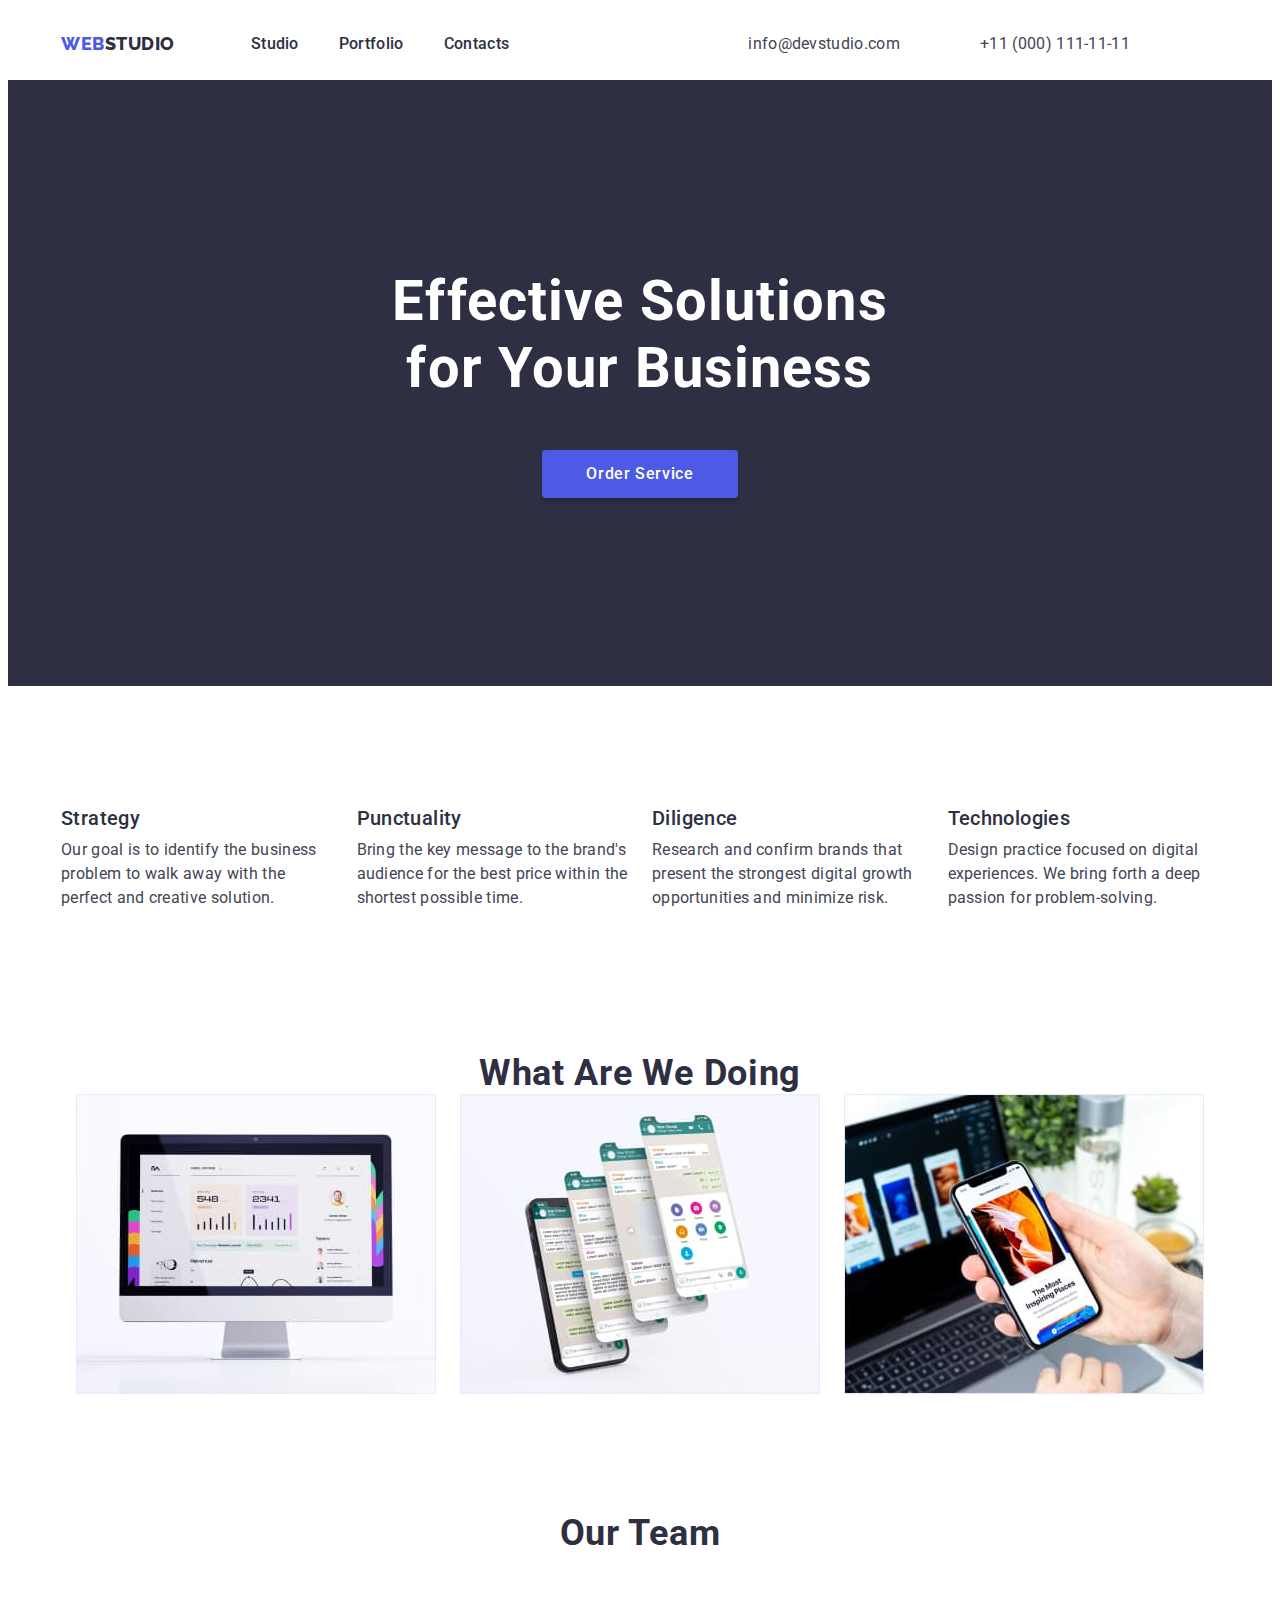
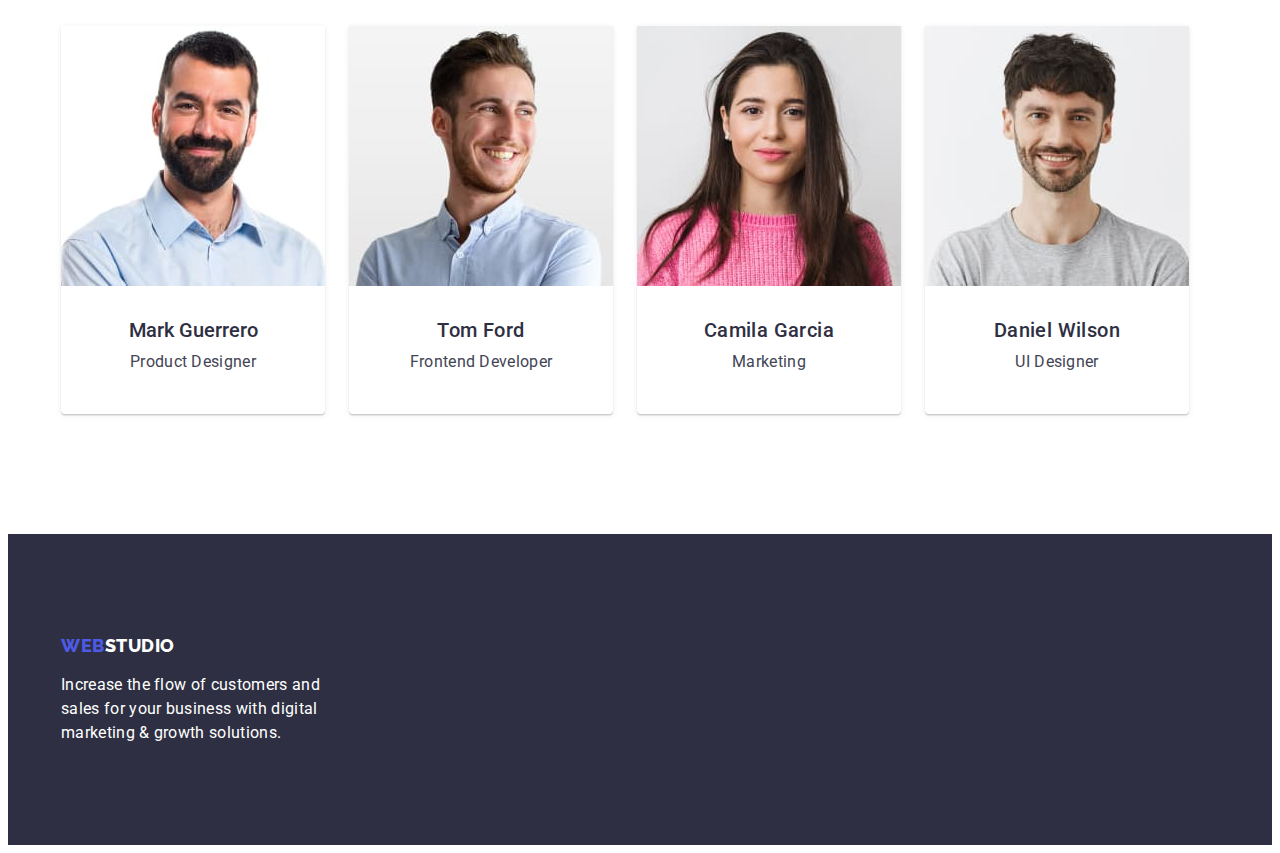
==== commit bda5565e: "поправки" ====
--- a/index.html
+++ b/index.html
@@ -32,13 +32,13 @@
           </a>
           <ul class="header-list list">
             <li class="header-item">
-              <a href="" class="header-link link">Studio</a>
+              <a href="./portfolio.html" class="header-link link">Studio</a>
             </li>
             <li class="header-item">
-              <a href="" class="header-link link">Portfolio</a>
+              <a href="./portfolio.html" class="header-link link">Portfolio</a>
             </li>
             <li class="header-item">
-              <a href="" class="header-link link">Contacts</a>
+              <a href="./portfolio.html" class="header-link link">Contacts</a>
             </li>
           </ul>
         </nav>
@@ -73,7 +73,7 @@
       <!-- Section-about -->
       <section class="about">
         <div class="container">
-          <ul class="about list">
+          <ul class="goal-list">
             <li class="about-item">
               <h3 class="about-title">Strategy</h3>
               <p class="about-text">
--- a/css/styles.css
+++ b/css/styles.css
@@ -19,7 +19,9 @@
   --main-title-color5: #404bbf;
 }
 img {
+  max-width: 100%;
   display: block;
+  height: auto;
 }
 h1,
 h2,
@@ -35,7 +37,7 @@
   padding: 0;
 }
 .container {
-  width: 1158px;
+  max-width: 1158px;
   margin-left: auto;
   padding-left: 15px;
   padding-right: 15px;
@@ -168,22 +170,22 @@
 }
 /* section about */
 .about {
+  padding: 120px 0;
+  flex-wrap: wrap;
   display: flex;
   gap: 24px;
-  padding-top: 120px;
-  padding-bottom: 120px;
+
   list-style: none;
 }
 .about-hidden {
 }
-.about-list {
+.goal-list {
+  display: flex;
+  list-style: none;
+  gap: 24px;
 }
 .about-item {
-  display: flex;
-  flex-direction: column;
-  align-items: flex-start;
-  flex-basis: calc(100% / 4);
-  margin-left: 24px;
+  flex-basis: calc((100% - 72px) / 4);
 }
 .about-title {
   font-weight: 500;
@@ -195,7 +197,6 @@
 .about-text {
   margin-top: 8px;
   margin-bottom: 24px;
-  width: 267px;
   font-size: 16px;
   line-height: 1.5;
   letter-spacing: 0.02em;
@@ -208,7 +209,6 @@
   flex-wrap: wrap;
   display: flex;
   gap: 24px;
-  padding-bottom: 120px;
 }
 .doing-iteam {
   flex-basis: calc((100% - 48px) / 3);
@@ -227,8 +227,7 @@
 
 /* section Our team */
 .Our-team {
-  padding-top: 120px;
-  padding-bottom: 120px;
+  padding: 120px 0;
 }
 .our-team-sizes {
   padding-top: 32px;
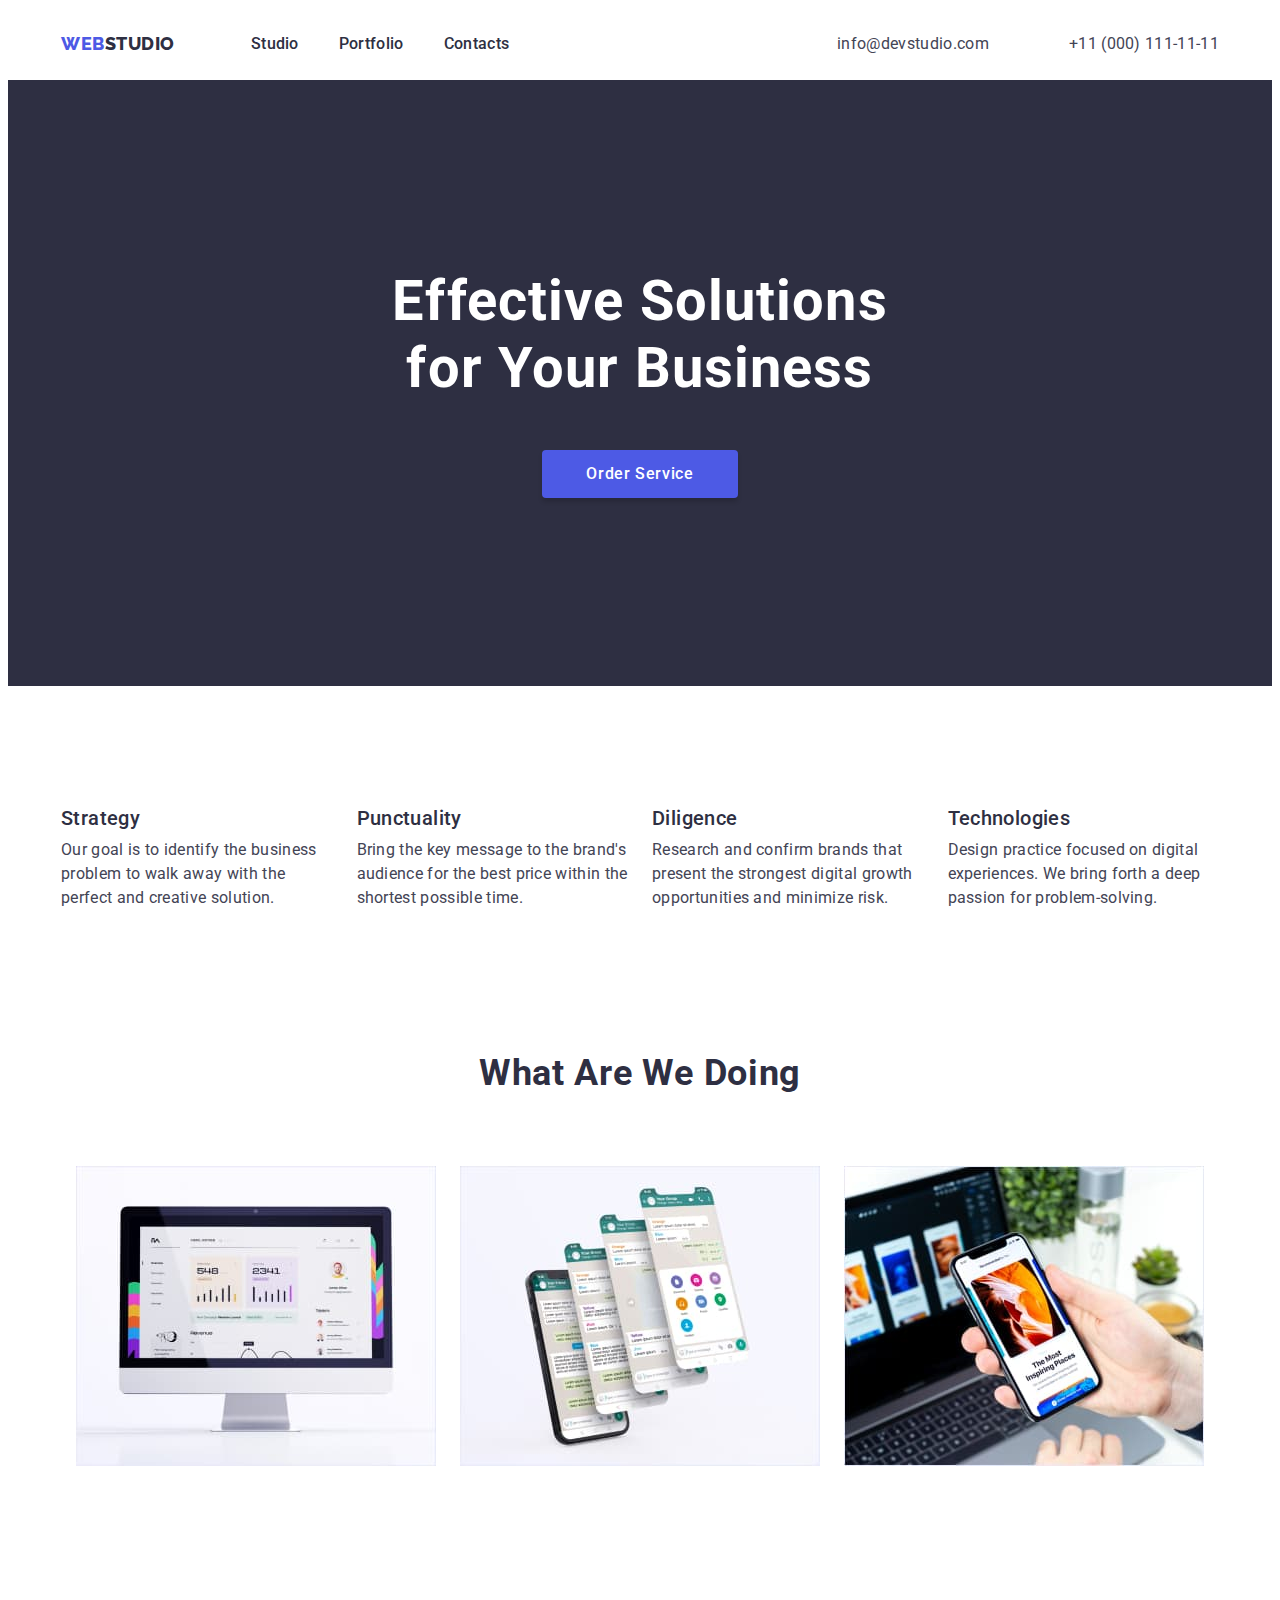
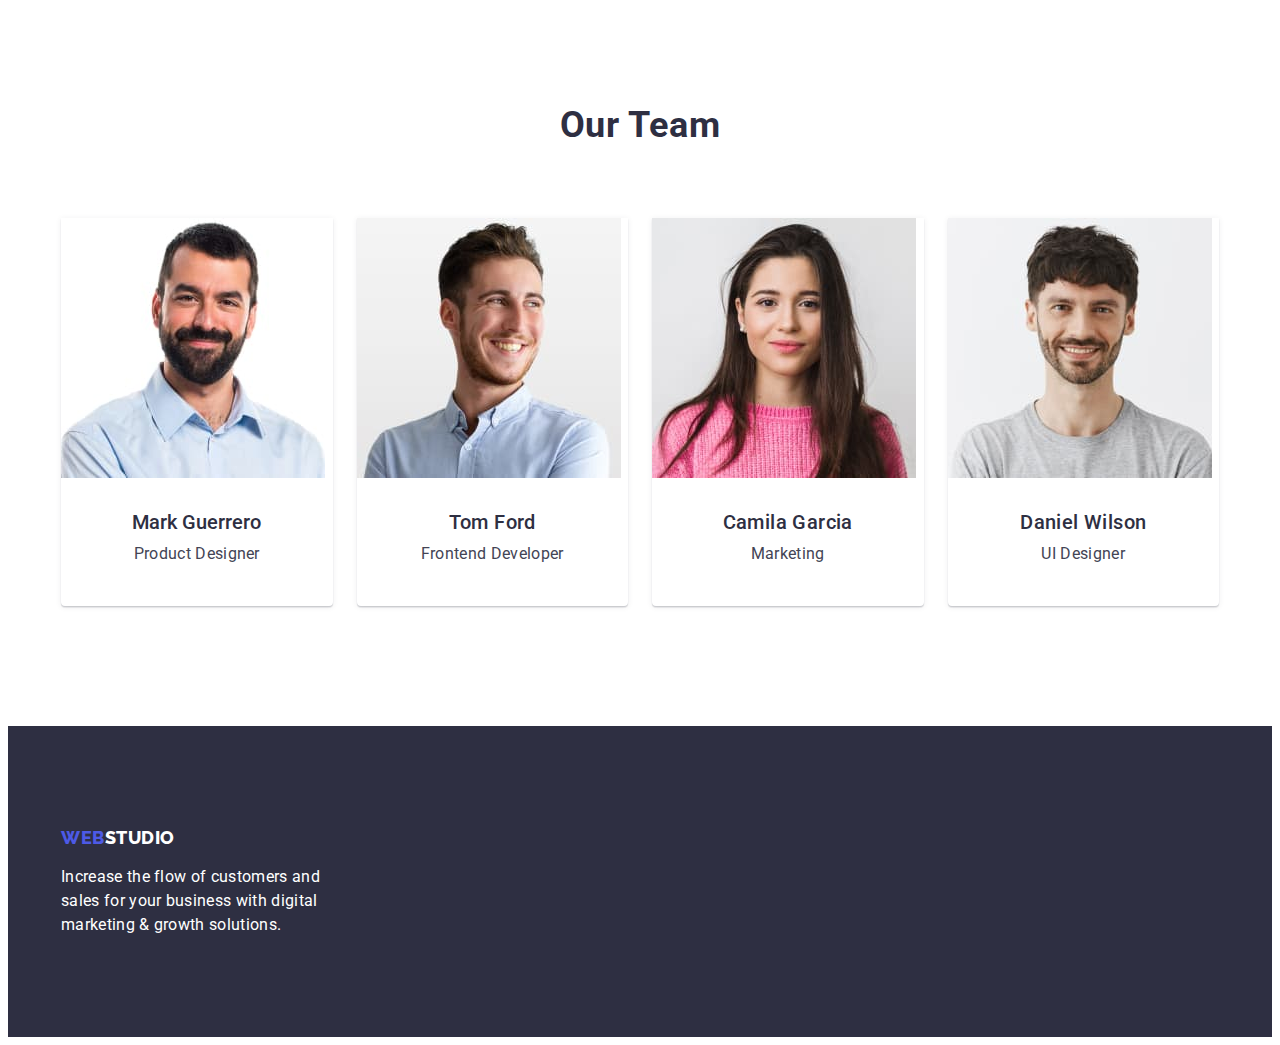
==== commit 4ae3bb9e: "добавил вижуал хиден завтра продолжу делать дз" ====
--- a/index.html
+++ b/index.html
@@ -60,7 +60,7 @@
     </header>
     <main>
       <!-- Hero-section -->
-      <section class="hero">
+      <section class="section hero">
         <div class="container">
           <h1 class="hero-efectiv-sol">
             Effective Solutions for Your Business
@@ -71,7 +71,7 @@
       <!-- /Hero-section -->
 
       <!-- Section-about -->
-      <section class="about">
+      <section class="section about">
         <div class="container">
           <ul class="goal-list">
             <li class="about-item">
@@ -108,7 +108,7 @@
       <!-- /Section-about -->
 
       <!-- Section-doing-->
-      <section class="section-doing">
+      <section class="section section-doing">
         <div class="container">
           <h2 class="section-doing-doing">What are we doing</h2>
           <ul class="section-doing list">
@@ -142,7 +142,7 @@
       <!-- /Section-doing -->
 
       <!-- Section-Our team -->
-      <section class="Our-team">
+      <section class="section Our-team">
         <div class="container">
           <h2 class="our-tam-team">Our Team</h2>
           <ul class="Our-team-list list">
--- a/css/styles.css
+++ b/css/styles.css
@@ -23,19 +23,21 @@
   display: block;
   height: auto;
 }
+.section {
+  padding: 120px 0;
+}
 h1,
 h2,
 h3,
 h4,
 h5,
 h6,
-p {
+p,
+ul {
+  padding: 0;
   margin: 0;
 }
-ul {
-  margin: 0;
-  padding: 0;
-}
+
 .container {
   max-width: 1158px;
   margin-left: auto;
@@ -51,7 +53,6 @@
 }
 /* Header */
 .header-address {
-  margin: 0 auto;
   font-style: normal;
 }
 .header {
@@ -60,6 +61,7 @@
 .header-container {
   display: flex;
   align-items: center;
+  justify-content: space-between;
 }
 .header-navigation {
   display: flex;
@@ -110,7 +112,6 @@
   color: var(--main-title-color2);
 }
 .header-tel {
-  position: absolute;
   font-size: 16px;
   line-height: 1.5;
 
@@ -133,7 +134,7 @@
 }
 .hero-efectiv-sol {
   margin: 0 auto;
-  width: 496px;
+  max-width: 496px;
   margin-bottom: 48px;
   text-align: left;
   font-size: 56px;
@@ -170,7 +171,6 @@
 }
 /* section about */
 .about {
-  padding: 120px 0;
   flex-wrap: wrap;
   display: flex;
   gap: 24px;
@@ -214,7 +214,7 @@
   flex-basis: calc((100% - 48px) / 3);
 }
 .section-doing-doing {
-  margin: 0 auto;
+  margin-bottom: 72px;
   text-align: center;
   font-size: 36px;
   line-height: 1.1;
@@ -227,7 +227,6 @@
 
 /* section Our team */
 .Our-team {
-  padding: 120px 0;
 }
 .our-team-sizes {
   padding-top: 32px;
@@ -240,7 +239,7 @@
   gap: 24px;
 }
 .our-team-background {
-  flex-basis: calc((100%-72px) / 4);
+  flex-basis: calc((100% - 72px) / 4);
   text-align: center;
   background-color: var(--main-title-color);
   background: var(--main-title-color);
@@ -312,7 +311,7 @@
 
 .section-last-last {
   margin-top: 16px;
-  width: 264px;
+  max-width: 264px;
   font-size: 16px;
   line-height: 1.5;
   letter-spacing: 0.02em;
@@ -371,9 +370,7 @@
 .Header {
   padding: 24px 0;
 }
-.header-address {
-  font-style: normal;
-}
+
 .second-logovier {
   margin-right: 76px;
   color: var(--main-title-color4);
@@ -486,9 +483,9 @@
 }
 
 .works-title {
-  padding-top: 32px;
+  padding: 32px 16px;
   box-sizing: border-box;
-  border: 1px solid white;
+  border: 1px solid var(--main-title-color);
 }
 .Project-container {
 }
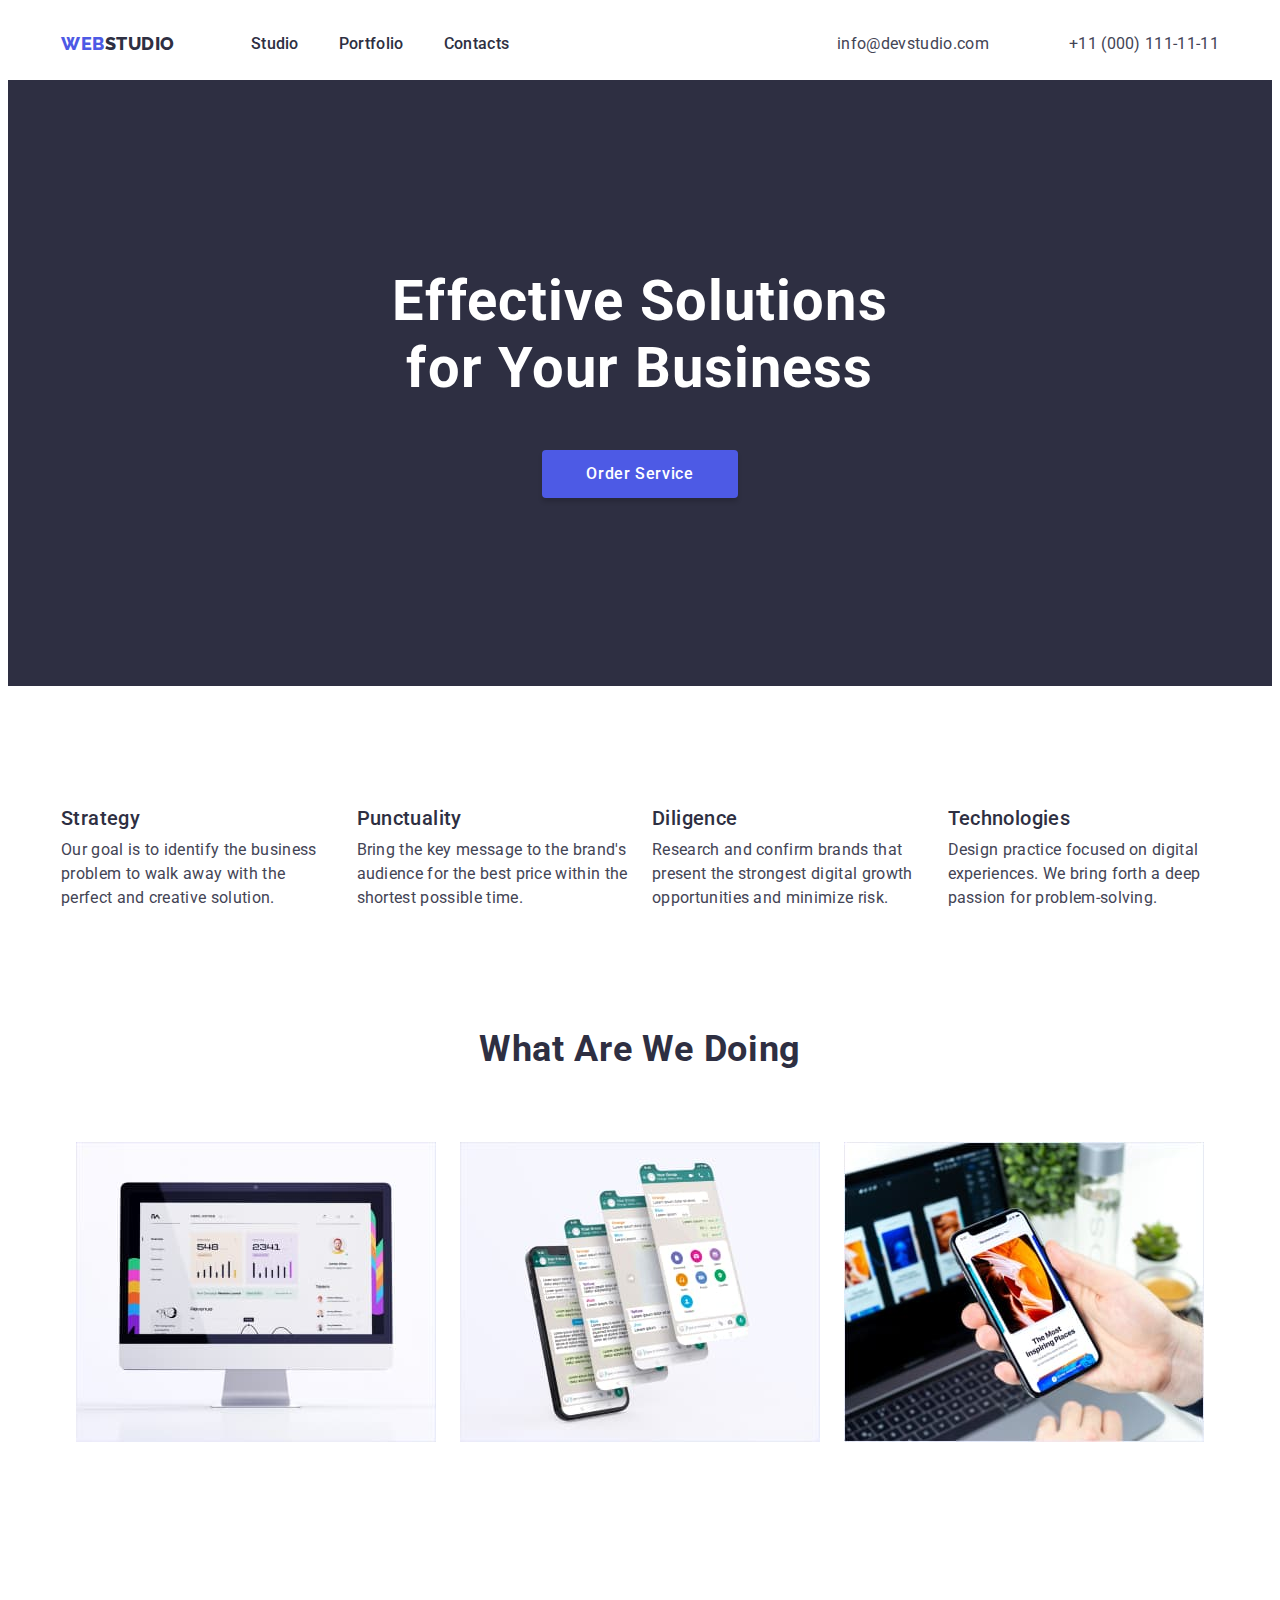
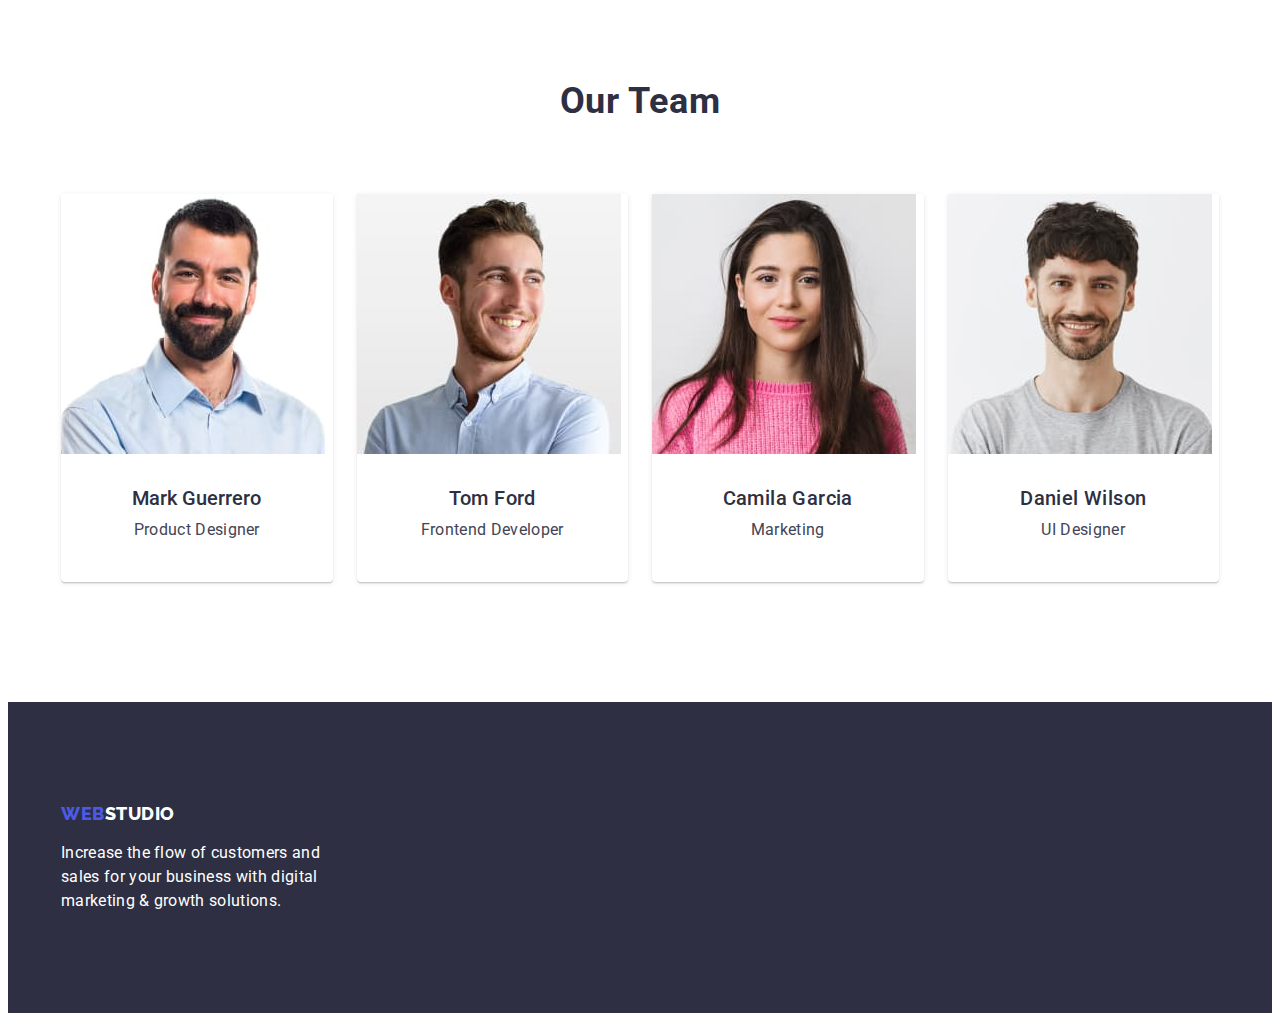
==== commit 01095b62: "po" ====
--- a/index.html
+++ b/index.html
@@ -142,10 +142,10 @@
       <!-- /Section-doing -->
 
       <!-- Section-Our team -->
-      <section class="section Our-team">
+      <section class="section our-team">
         <div class="container">
           <h2 class="our-tam-team">Our Team</h2>
-          <ul class="Our-team-list list">
+          <ul class="our-team-list list">
             <li class="our-team-background">
               <img
                 src="./images/about-img-4.jpg.jpg"
--- a/css/styles.css
+++ b/css/styles.css
@@ -114,9 +114,7 @@
 .header-tel {
   font-size: 16px;
   line-height: 1.5;
-
-  letter-spacing: 0.02em;
-
+  letter-spacing: 0.02em;
   color: var(--main-title-color2);
 }
 .header-email:hover,
@@ -196,7 +194,6 @@
 }
 .about-text {
   margin-top: 8px;
-  margin-bottom: 24px;
   font-size: 16px;
   line-height: 1.5;
   letter-spacing: 0.02em;
@@ -226,13 +223,13 @@
 /* section doing */
 
 /* section Our team */
-.Our-team {
+.our-team {
 }
 .our-team-sizes {
   padding-top: 32px;
   padding-bottom: 32px;
 }
-.Our-team-list {
+.our-team-list {
   margin: 0 auto;
   text-align: center;
   display: flex;
@@ -429,7 +426,7 @@
   color: var(--main-title-color3);
 }
 
-/* Section menu Nav */
+/* <!-- Portfolio --> */
 .portfolio-menu-Nav-2 {
 }
 .portfolio-navigation {
@@ -439,7 +436,24 @@
   padding-top: 96px;
   padding-bottom: 72px;
 }
-
+.visually-hidden {
+  position: absolute;
+  top: -150%;
+  z-index: -100;
+  width: 0;
+  height: 0;
+  opacity: 0;
+  visibility: hidden;
+  user-select: none;
+  pointer-events: none;
+  cursor: none;
+  margin: 0;
+  padding: 0;
+  overflow: hidden;
+  border: none;
+  outline: none;
+  white-space: nowrap;
+}
 .portfolio-menu-list {
   cursor: pointer;
   margin-left: auto;
@@ -475,11 +489,10 @@
   letter-spacing: 0.04em;
 }
 
-/* Project */
-
 .Project-list-2 {
 }
-.Project-list2 {
+.portfolio-list-iteam {
+  flex-basis: calc((100% - 48px) / 3);
 }
 
 .works-title {
@@ -491,8 +504,7 @@
 }
 .Project {
 }
-.project-iteam2 {
-  flex-basis: calc((100% - 48px) / 3);
+.portfolio-list {
   flex-wrap: wrap;
   gap: 24px;
   display: flex;
@@ -516,8 +528,7 @@
   line-height: 1.5;
   color: var(--main-title-color2);
 }
-/* /Project */
-
+/* / Portfolio */
 /* Logo and Text */
 
 .Logo {
